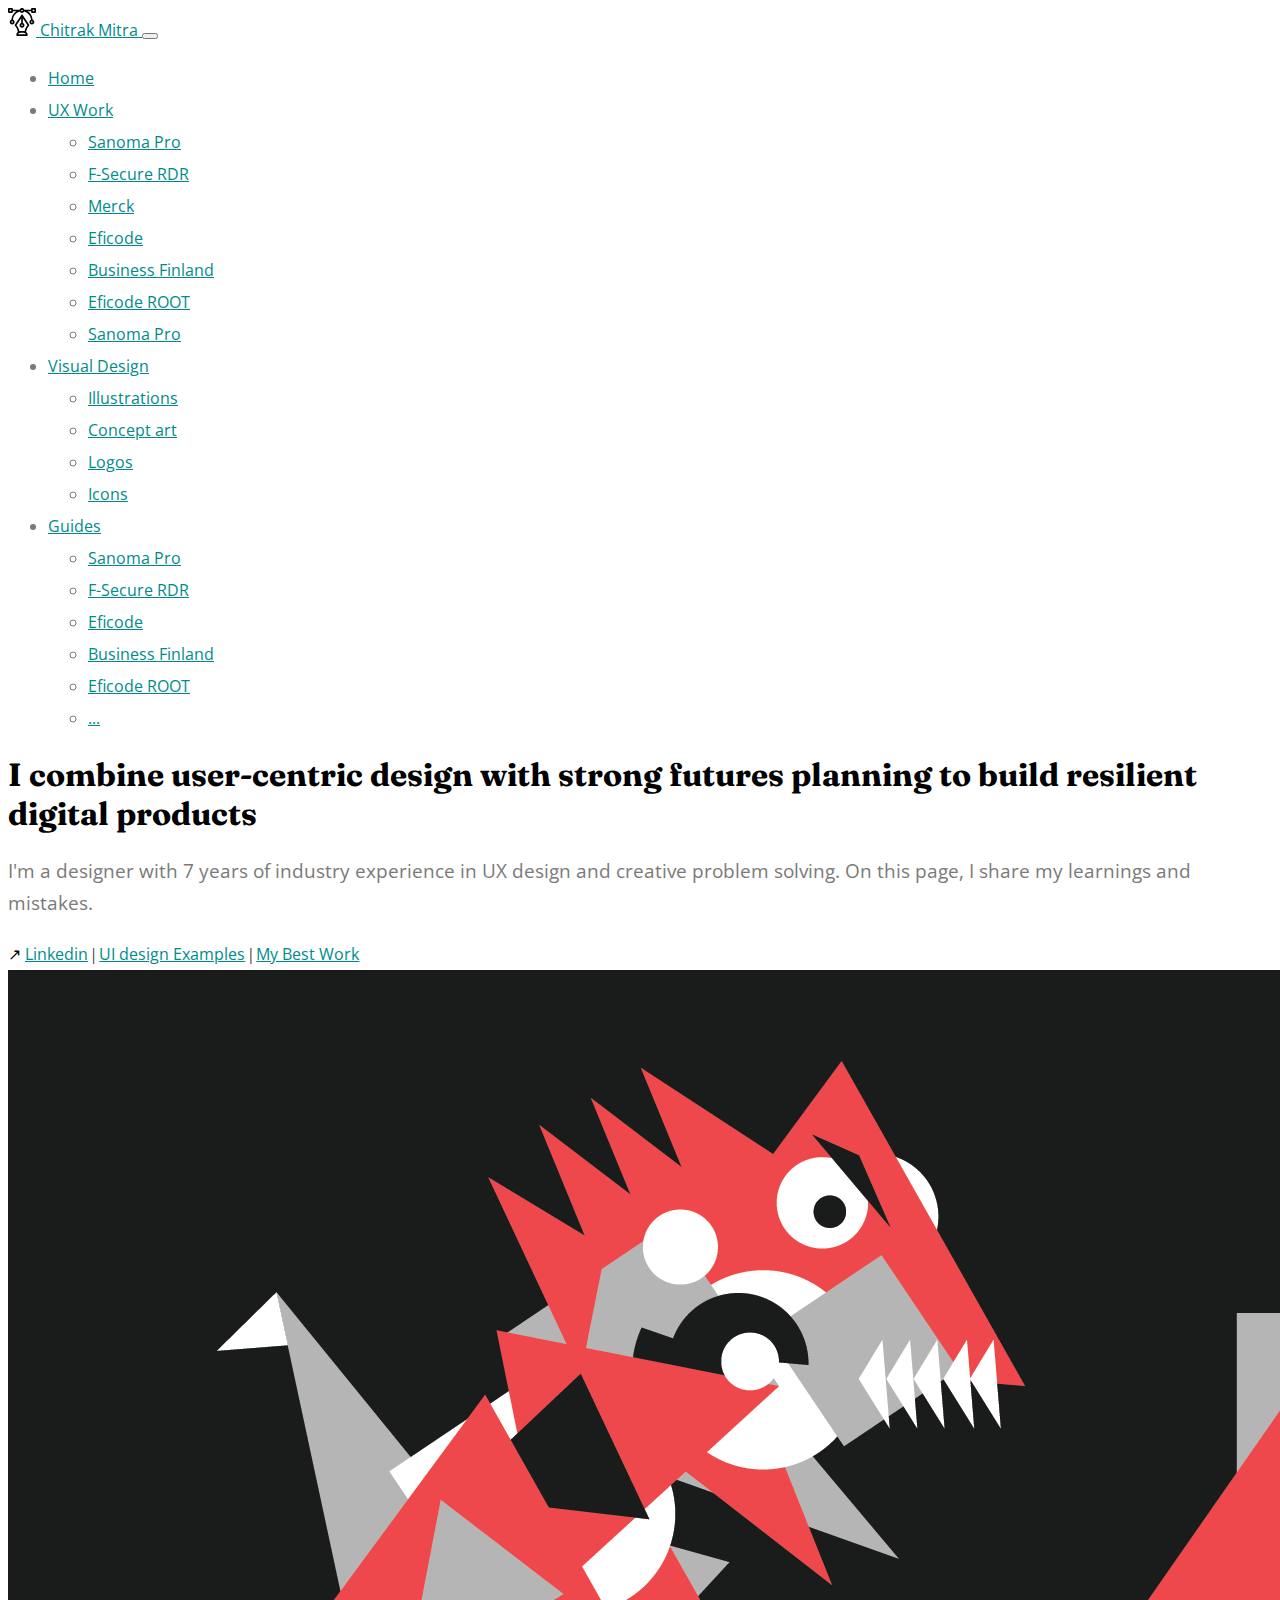
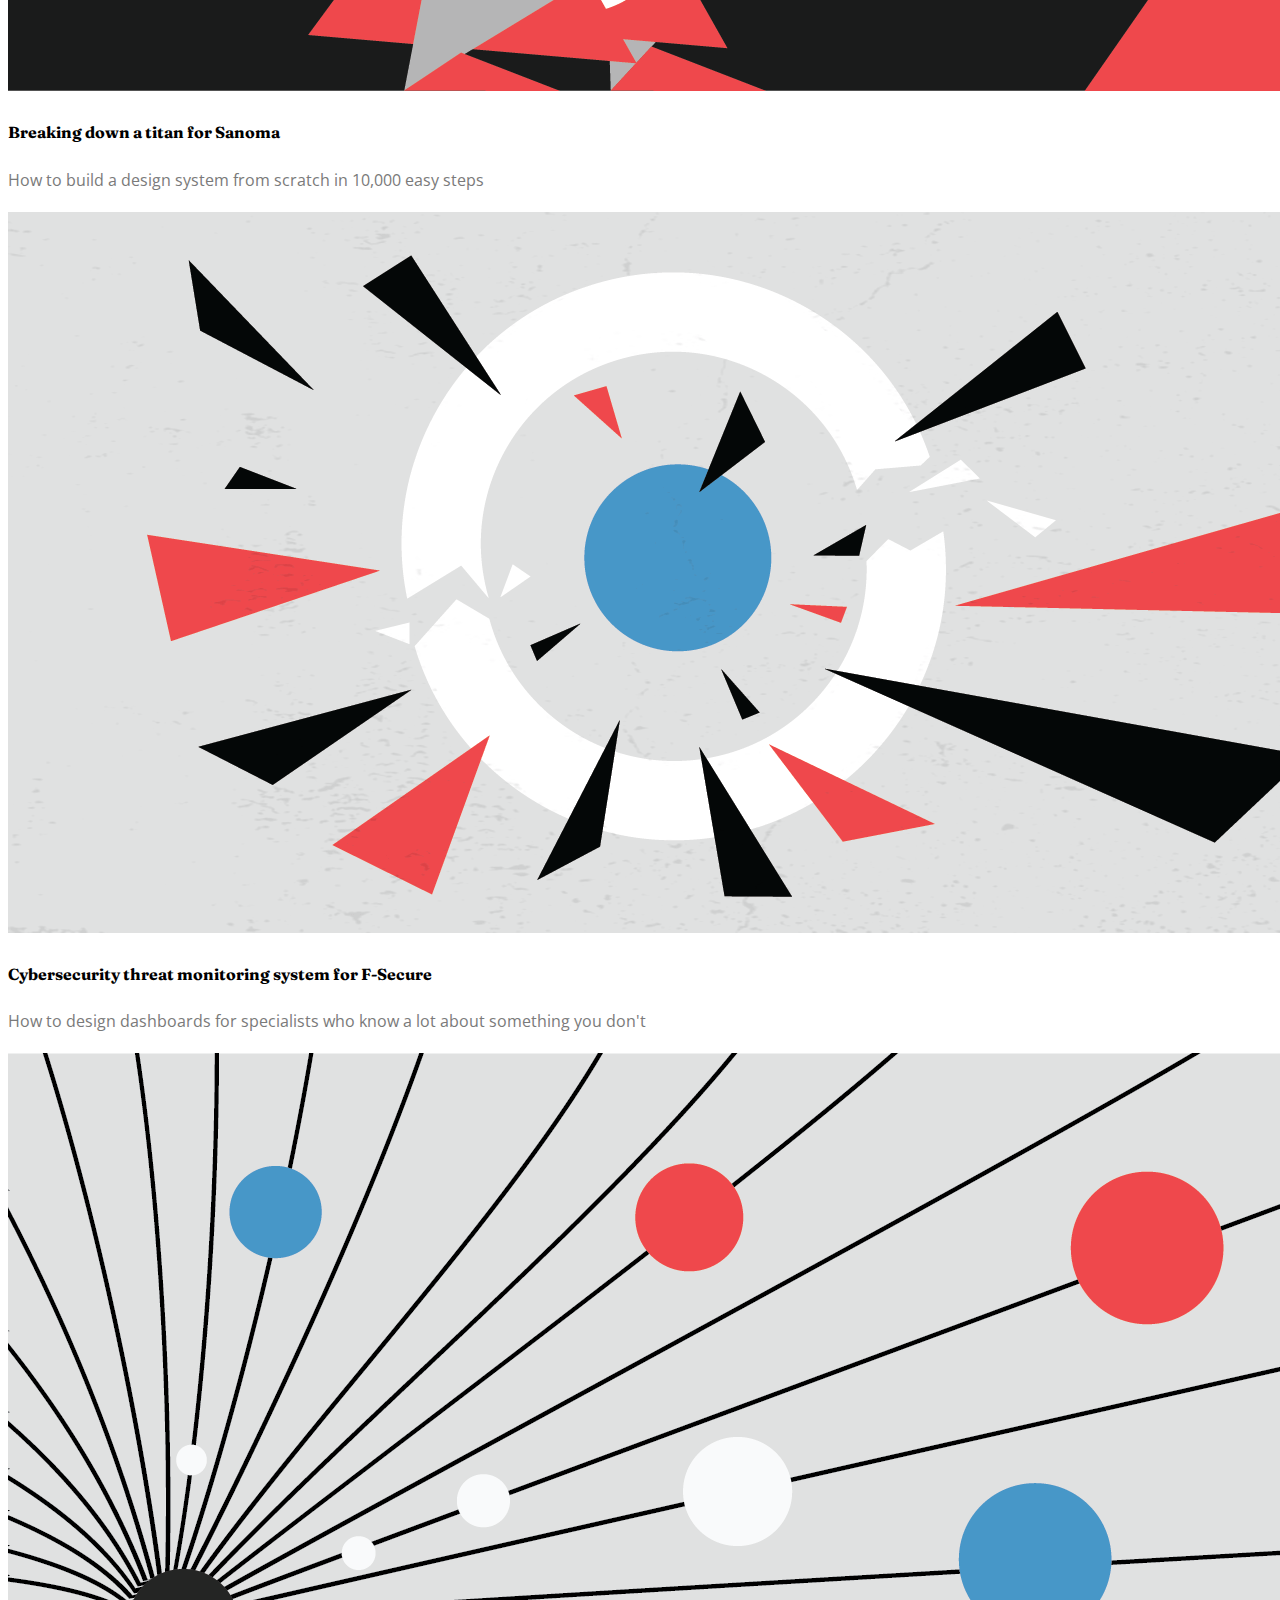
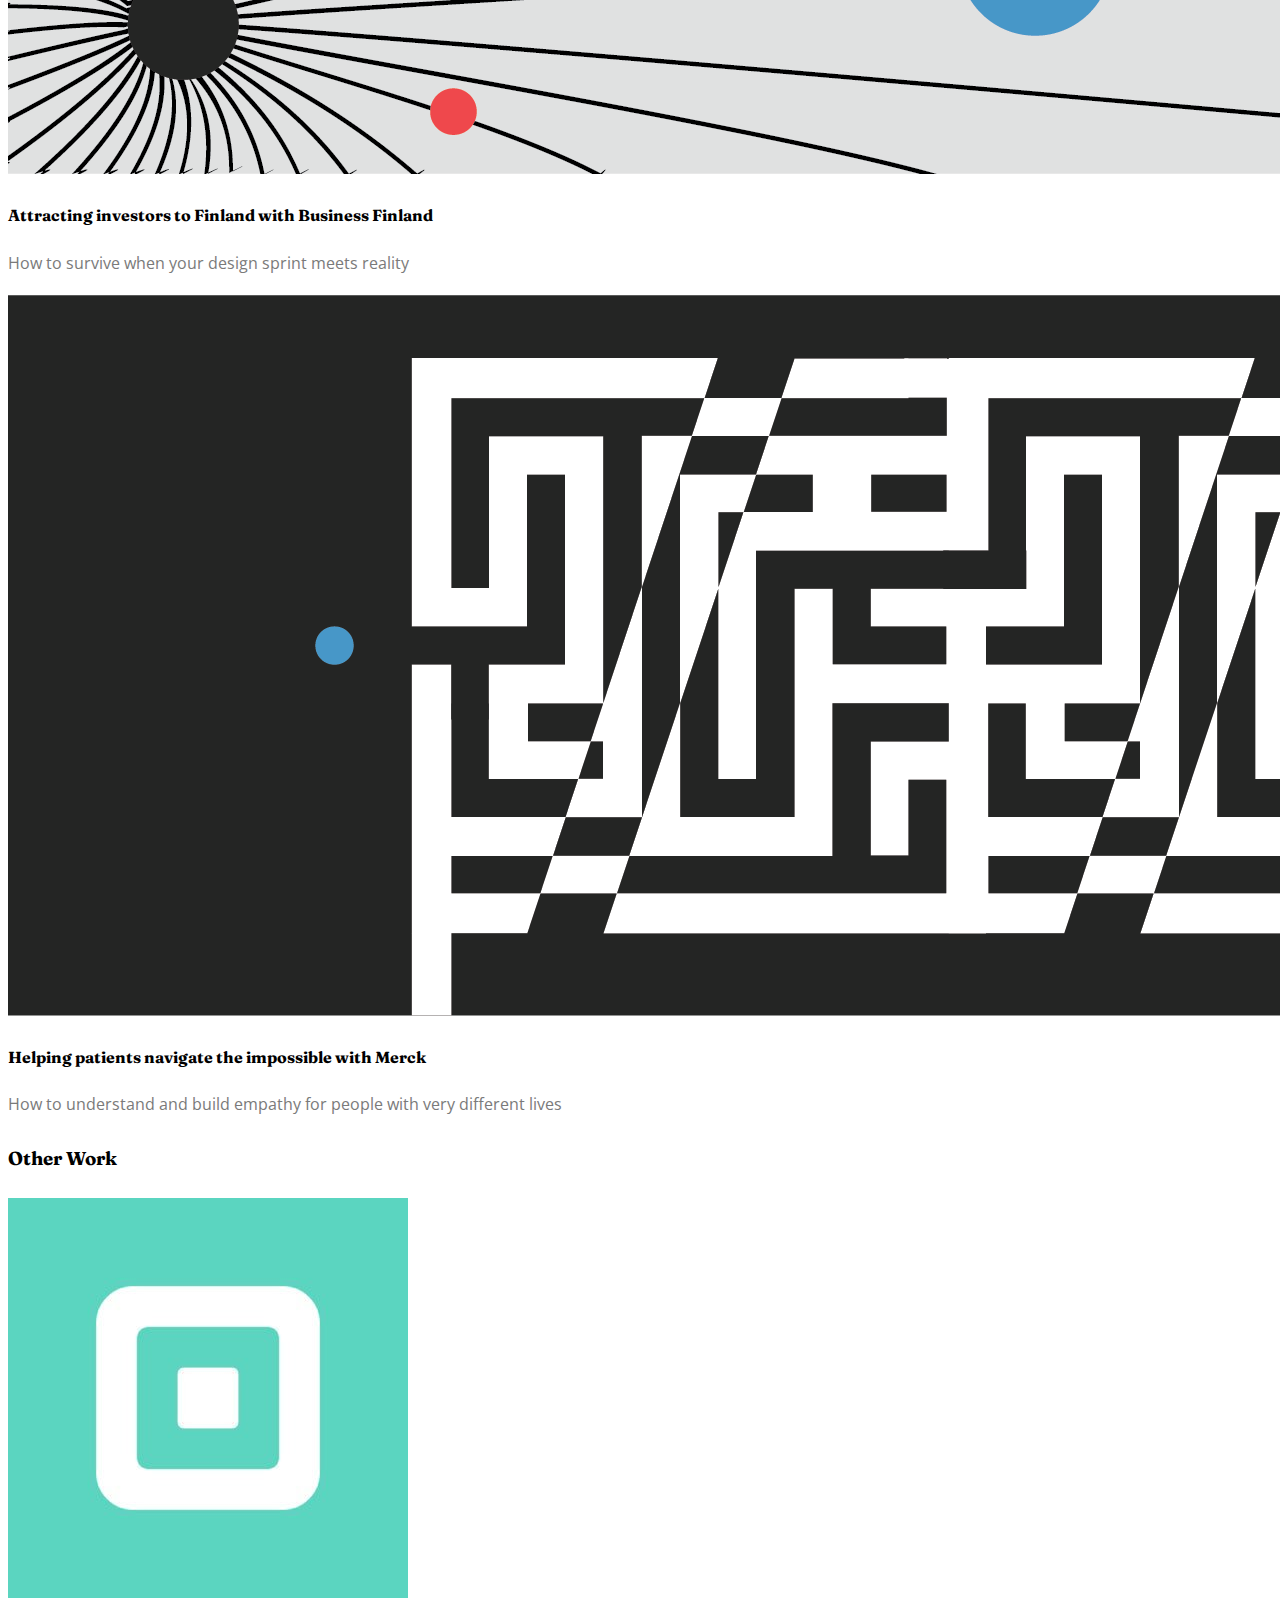
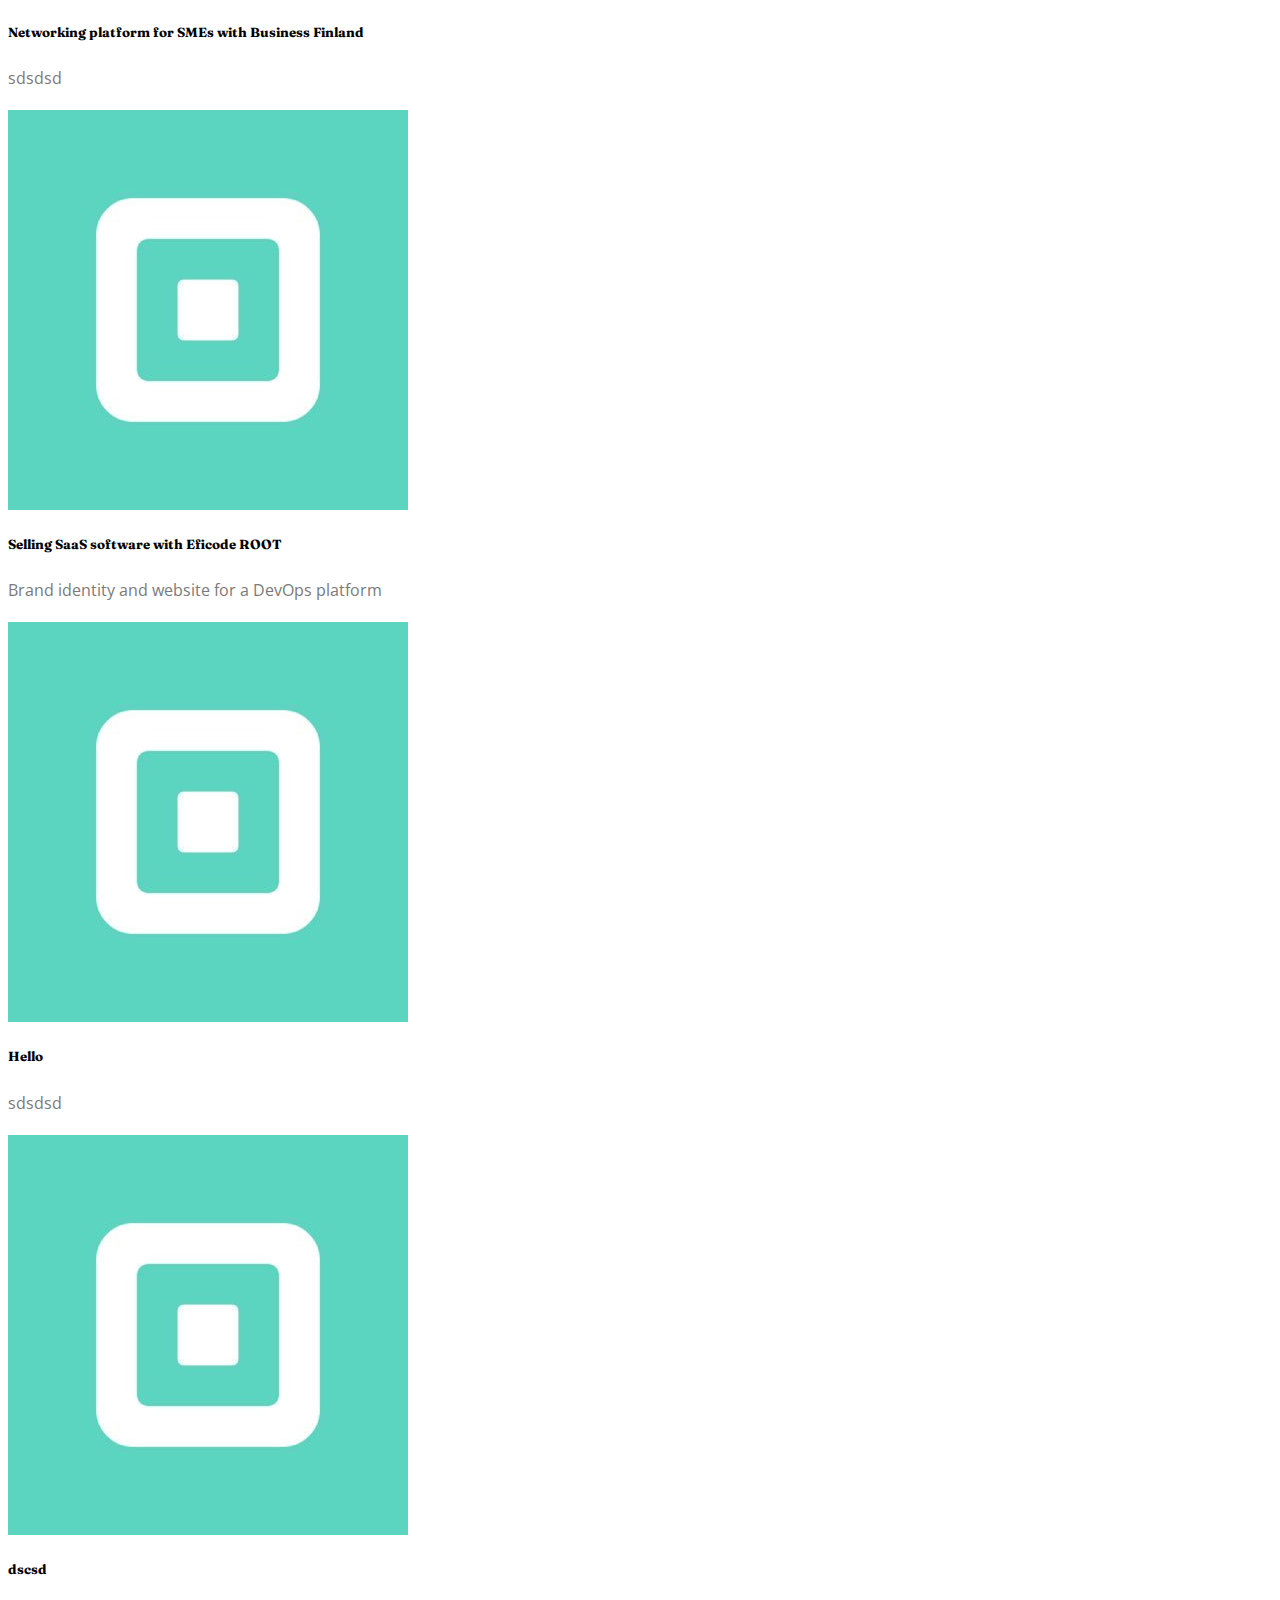
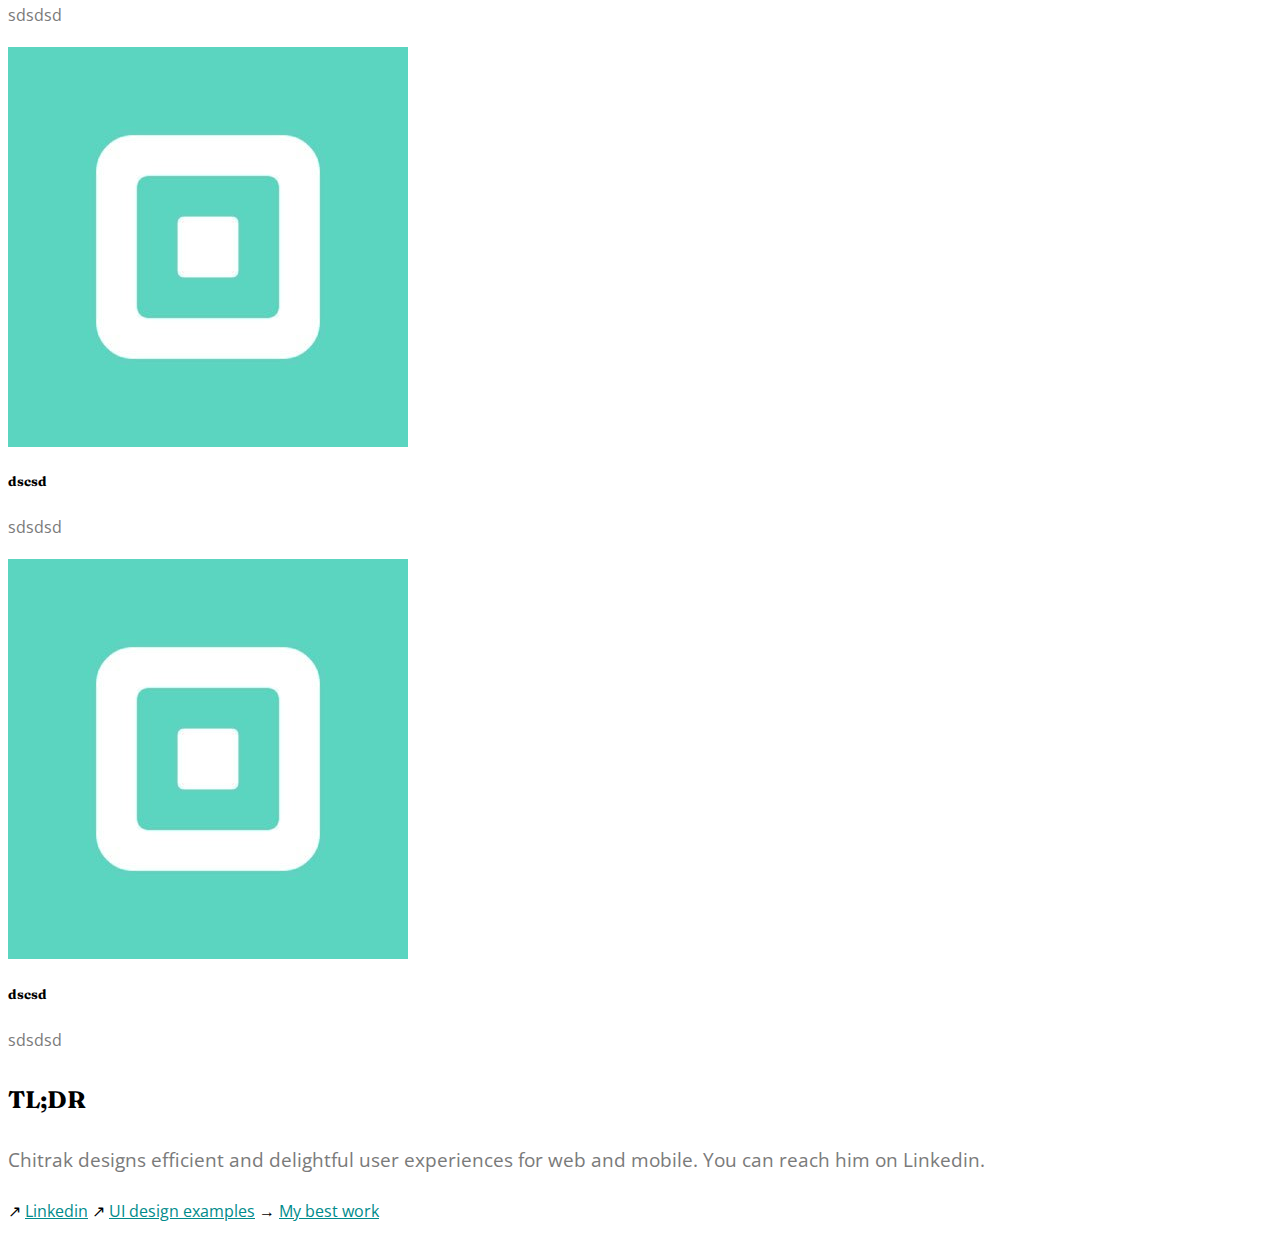
==== index.html @ b0746cbe "Small fixes to paddings" ====
<!doctype html>
<html lang="en">
  <head>
    <!-- Required meta tags -->
    <meta charset="utf-8">
    <meta name="viewport" content="width=device-width, initial-scale=1">

    <!-- Bootstrap CSS -->
    <link href="https://cdn.jsdelivr.net/npm/bootstrap@5.0.0-beta1/dist/css/bootstrap.min.css" rel="stylesheet" integrity="sha384-giJF6kkoqNQ00vy+HMDP7azOuL0xtbfIcaT9wjKHr8RbDVddVHyTfAAsrekwKmP1" crossorigin="anonymous">
    <link rel="stylesheet" href="custom.css">

    <title>Chitrak Mitra | Life & work</title>

    <link rel="icon" href="images/favicon/android-chrome-192x192.png" type="image/gif" sizes="16x16">

    <!-- Fonts -->
    <link href='//fonts.googleapis.com/css?family=Fraunces:400,700' rel='stylesheet' type='text/css'>
    <link href='//fonts.googleapis.com/css?family=Open+Sans:400,600,700' rel='stylesheet' type='text/css'>

    <link rel="stylesheet" href="https://cdnjs.cloudflare.com/ajax/libs/animate.css/4.1.1/animate.min.css"
  />
  </head>


  <body>

 <!-- Navigation ------------------------>

 <nav class="navbar navbar-light navbar-expand-lg" style="background-color: #fff;">
  <div class="container">
    <a class="navbar-brand" href="index.html">
      <img src="images/ux-design.svg" alt="" width="28" height="28" class="d-inline-block align-top"> Chitrak Mitra
    </a>
    <button class="navbar-toggler" type="button" data-bs-toggle="collapse" data-bs-target="#navbarNavDropdown" aria-controls="navbarNavDropdown" aria-expanded="false" aria-label="Toggle navigation">
      <span class="navbar-toggler-icon"></span>
    </button>
    <div class="collapse navbar-collapse" id="navbarNavDropdown">
      <ul class="navbar-nav">

        <li class="nav-item">
          <a class="nav-link" href="index.html">Home</a>
        </li>

        <li class="nav-item dropdown">
          <a class="nav-link dropdown-toggle" href="#" id="navbarDropdownMenuLink" role="button" data-bs-toggle="dropdown" aria-expanded="false">
            UX Work
          </a>
          <ul class="dropdown-menu" aria-current="page" aria-labelledby="navbarDropdownMenuLink">
            <li><a class="dropdown-item" href="#">Sanoma Pro</a></li>
            <li><a class="dropdown-item" href="f-secure.html">F-Secure RDR</a></li>
            <li><a class="dropdown-item" href="#">Merck</a></li>
            <li><a class="dropdown-item" href="#">Eficode</a></li>
            <li><a class="dropdown-item" href="#">Business Finland</a></li>
            <li><a class="dropdown-item" href="#">Eficode ROOT</a></li>
            <li><a class="dropdown-item" href="#">Sanoma Pro</a></li>
          </ul>
        </li>

        <li class="nav-item dropdown">
          <a class="nav-link dropdown-toggle" href="#" id="navbarDropdownMenuLink" role="button" data-bs-toggle="dropdown" aria-expanded="false">
            Visual Design
          </a>
          <ul class="dropdown-menu" aria-current="page" aria-labelledby="navbarDropdownMenuLink">
            <li><a class="dropdown-item" href="#">Illustrations</a></li>
            <li><a class="dropdown-item" href="#">Concept art</a></li>
            <li><a class="dropdown-item" href="#">Logos</a></li>
            <li><a class="dropdown-item" href="#">Icons</a></li>
          </ul>
        </li>


        <li class="nav-item dropdown">
          <a class="nav-link dropdown-toggle" href="#" id="navbarDropdownMenuLink" role="button" data-bs-toggle="dropdown" aria-expanded="false">
            Guides
          </a>
          <ul class="dropdown-menu" aria-current="page" aria-labelledby="navbarDropdownMenuLink">
            <li><a class="dropdown-item" href="#">Sanoma Pro</a></li>
            <li><a class="dropdown-item" href="#">F-Secure RDR</a></li>
            <li><a class="dropdown-item" href="#">Eficode</a></li>
            <li><a class="dropdown-item" href="#">Business Finland</a></li>
            <li><a class="dropdown-item" href="#">Eficode ROOT</a></li>
            <li><a class="dropdown-item" href="#">...</a></li>
          </ul>
        </li>

      </ul>
    </div>
  </div>
</nav>

    <!-- Page Content ------------------------>

    <section id="home-intro" class="mt-5 container">

      <div class="col-md-8">

        <h1>I combine user-centric design with strong futures planning to build resilient digital products</h1>
      </div>

      <div class="row mt-2">
        <div class="col-md-8">
          
          <p class="byline-text mt-2">I'm a designer with 7 years of industry experience in UX design and creative problem solving. On this page, I share my learnings and mistakes.</p>
          &#8599; <a href="https://www.linkedin.com/in/chitrak-mitra/" target="_blank" rel="noopener noreferrer"> Linkedin</a> | <a href="" rel="noopener noreferrer">UI design Examples</a> | <a href="">My Best Work</a>
        </div>

    </section>



    </section>

    <section id="highlighted-case-links" class="container">
      <div class="col-md-12">
        <div class="row animate__animated animate__headShake">

  
        <a class="mt-5" href="sanoma.html" target="_self"> 
            <img class="img-fluid image-overlaid" src="images/sanoma.png" alt="A deconstructed monster">
        </a>
        <div class="col-md-8 mt-2">
          <h4>Breaking down a titan for Sanoma</h4>
          <p>How to build a design system from scratch in 10,000 easy steps</p>
        </div>
 
        <a class="mt-5" href="f-secure.html" target="_self"> 
          <img class="img-fluid" src="images/F-Secure cover-05.png" alt="Tutorials Point"> 
       </a>
       <div class="col-md-6 mt-2">
        <h4>Cybersecurity threat monitoring system for F-Secure</h4>
        <p>How to design dashboards for specialists who know a lot about something you don't</p>
      </div>

      <a class="mt-5" href="https://www.tutorialspoint.com/" target="_self"> 
        <img class="img-fluid" src="images/hole-cover-14.png" alt="Tutorials Point"> 
      </a>
      <div class="col-md-6 mt-2">
        <h4>Attracting investors to Finland with Business Finland</h4>
        <p>How to survive when your design sprint meets reality</p>
      </div>

      <a class="mt-5" href="https://www.tutorialspoint.com/" target="_self"> 
        <img class="img-fluid" src="images/Merck cover-06.png" alt="Tutorials Point"> 
      </a>
      <div class="col-md-6 mt-2">
        <h4>Helping patients navigate the impossible with Merck</h4>
        <p>How to understand and build empathy for people with very different lives</p>
      </div>
  
        </div>
      </div>
    </section>

    <section id="shortened-links" class="container">

      <h3 class="mt-5 mb-5">
        Other Work
      </h3>

      <div class="row">
        <div class="col-md-4">
          <img class="img-fluid" src="images/square.jpg" alt="">
          <h5 class="mt-4">Networking platform for SMEs with Business Finland</h5>
          <p>sdsdsd</p>
        </div>
  
        <div class="col-md-4">
          <img class="img-fluid" src="images/square.jpg" alt="">
          <h5 class="mt-4">Selling SaaS software with Eficode ROOT</h5>
          <p>Brand identity and website for a DevOps platform</p>
        </div>

        <div class="col-md-4">
          <img class="img-fluid" src="images/square.jpg" alt="">
          <h5 class="mt-4">Hello</h5>
          <p>sdsdsd</p>
        </div>
      </div>

      <div class="row mt-5">
        <div class="col-md-4">
          <img class="img-fluid" src="images/square.jpg" alt="">
          <h5 class="mt-4">dscsd</h5>
          <p>sdsdsd</p>
        </div>
  
        <div class="col-md-4">
          <img class="img-fluid" src="images/square.jpg" alt="">
          <h5 class="mt-4">dscsd</h5>
          <p>sdsdsd</p>
        </div>

        <div class="col-md-4">
          <img class="img-fluid" src="images/square.jpg" alt="">
          <h5 class="mt-4">dscsd</h5>
          <p>sdsdsd</p>
        </div>
      </div>

    </section>

    <!-- Footer ------------------------>

    <footer class="container mt-5 mb-5">

      <div class="col-md-6">
        <h2>TL;DR</h2>
        <p class="byline-text mt-5">Chitrak designs efficient and delightful user experiences for web and mobile. You can reach him on Linkedin.</p>

        <div class="row">
          <span>&#8599; <a href="https://www.linkedin.com/in/chitrak-mitra/" target="_blank"> Linkedin</a> </span>
          <span>&#8599; <a href="" target="_blank"> UI design examples</a> </span>
          <span>&#8594; <a href="" target="_blank"> My best work</a> </span>
        </div>

      </div>

    </footer>



    <!-- Optional JavaScript; choose one of the two! -->

    <!-- Option 1: Bootstrap Bundle with Popper -->
    <script src="https://cdn.jsdelivr.net/npm/bootstrap@5.0.0-beta1/dist/js/bootstrap.bundle.min.js" integrity="sha384-ygbV9kiqUc6oa4msXn9868pTtWMgiQaeYH7/t7LECLbyPA2x65Kgf80OJFdroafW" crossorigin="anonymous"></script>

    <!-- Option 2: Separate Popper and Bootstrap JS -->
    <!--
    <script src="https://cdn.jsdelivr.net/npm/@popperjs/core@2.5.4/dist/umd/popper.min.js" integrity="sha384-q2kxQ16AaE6UbzuKqyBE9/u/KzioAlnx2maXQHiDX9d4/zp8Ok3f+M7DPm+Ib6IU" crossorigin="anonymous"></script>
    <script src="https://cdn.jsdelivr.net/npm/bootstrap@5.0.0-beta1/dist/js/bootstrap.min.js" integrity="sha384-pQQkAEnwaBkjpqZ8RU1fF1AKtTcHJwFl3pblpTlHXybJjHpMYo79HY3hIi4NKxyj" crossorigin="anonymous"></script>
    -->
  </body>
</html>
---- custom.css ----
.case-header{
    margin-left: 100px;
}

#case-comparison{
    padding: 24px 0px 24px 0px ;
    background-color: #E8E8E8;
}

#case-highlights{
    background-color: #E8E8E8;
}

#case-features-01{
    padding: 100px 0 100px 0px ;
}

#case-intro{
    padding: 100px 0 100px 0px ;
}


/* Text Style fixes*/

h1,h2,h3,h4,h5,h6 {
    font-family: 'Fraunces', sans-serif !important;
  }

h2{
    line-height: 48px;
}

h3{
    line-height: 40px;
}

a {
    color: darkcyan;
}

a:hover {
    color:rgb(11, 78, 87);
}

p.byline-text{
    font-size: larger;
}

p,ol,ul,a {
    font-family: 'Open Sans', sans-serif !important;
    line-height: 32px;
}

p, ul {
    color: #7A7A7A;
}


/* Shine effect for images */
.hover14 img {
	position: relative;
}
.hover14 img::before {
	position: absolute;
	top: 0;
	left: -75%;
	z-index: 2;
	display: block;
	content: '';
	width: 50%;
	height: 100%;
	background: -webkit-linear-gradient(left, rgba(255,255,255,0) 0%, rgba(255,255,255,.3) 100%);
	background: linear-gradient(to right, rgba(255,255,255,0) 0%, rgba(255,255,255,.3) 100%);
	-webkit-transform: skewX(-25deg);
	transform: skewX(-25deg);
}
.hover14 img:hover::before {
	-webkit-animation: shine .75s;
	animation: shine .75s;
}
@-webkit-keyframes shine {
	100% {
		left: 125%;
	}
}
@keyframes shine {
	100% {
		left: 125%;
	}
}
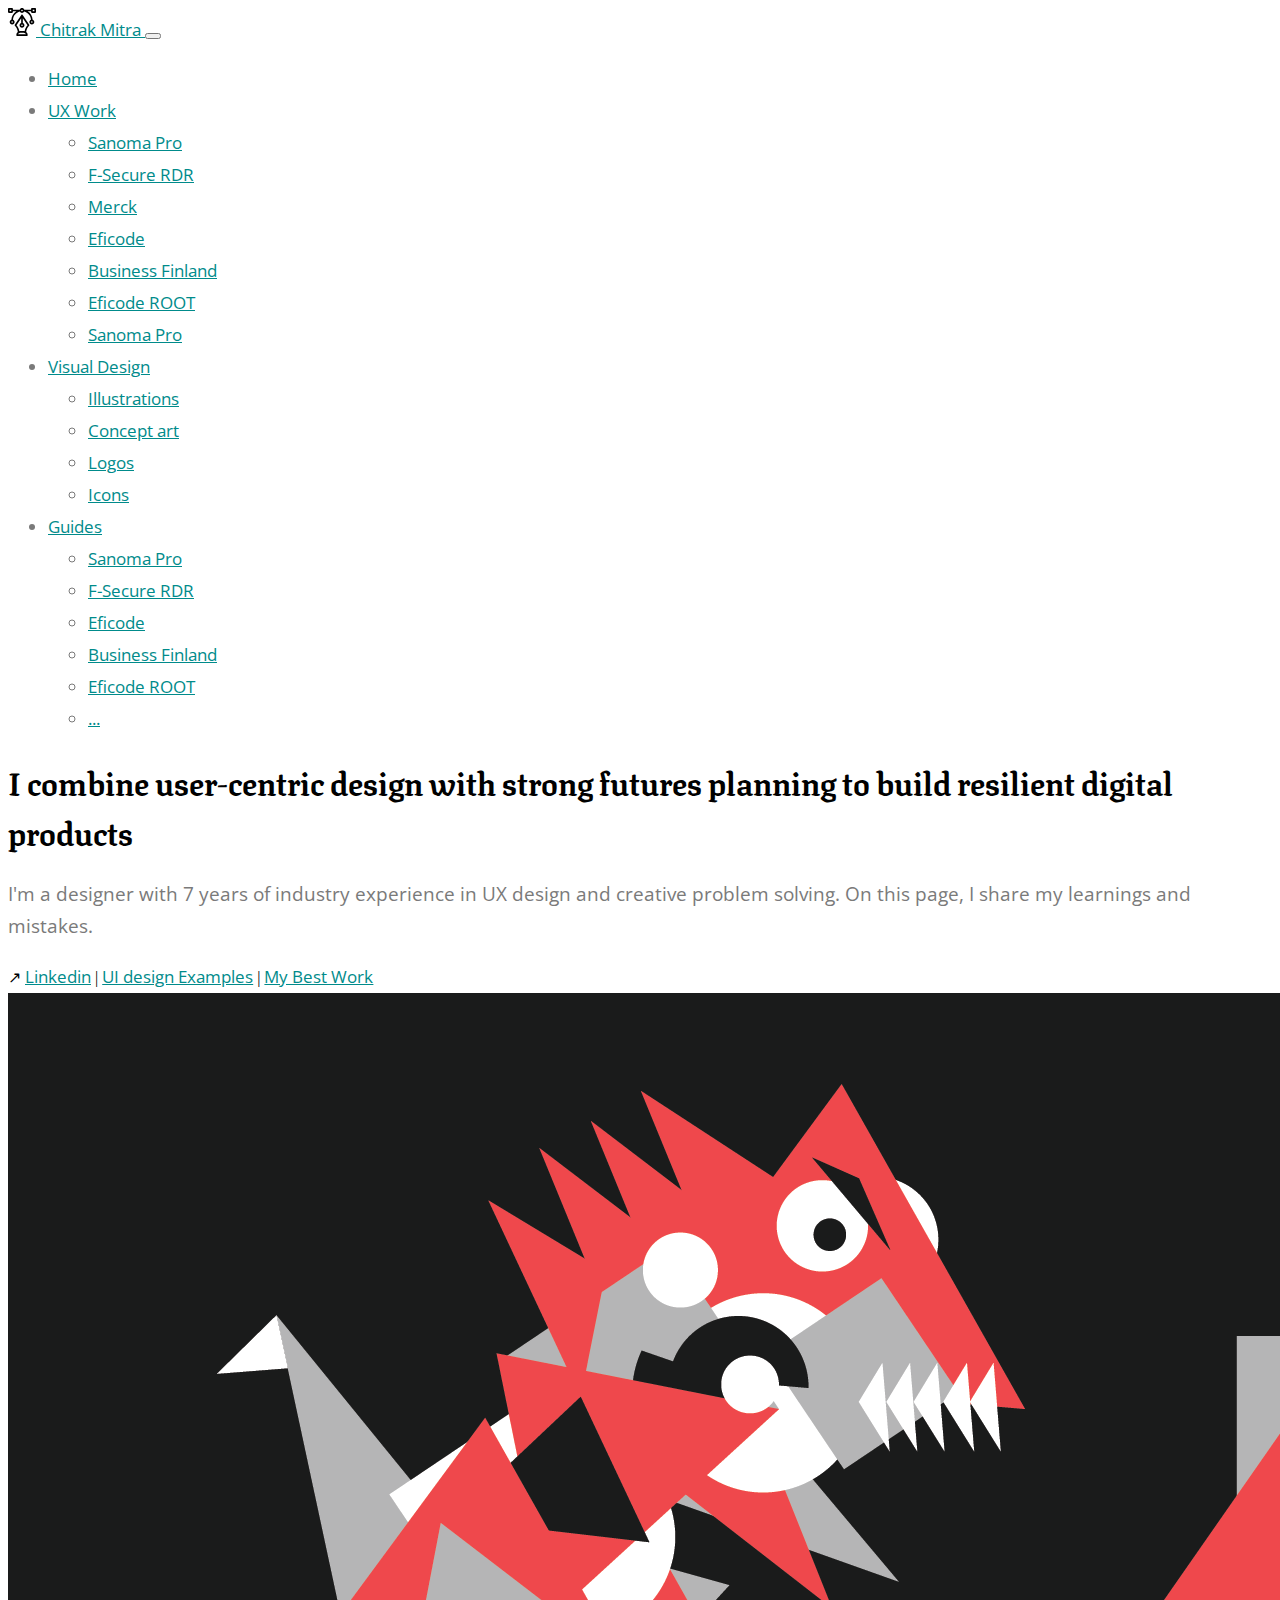
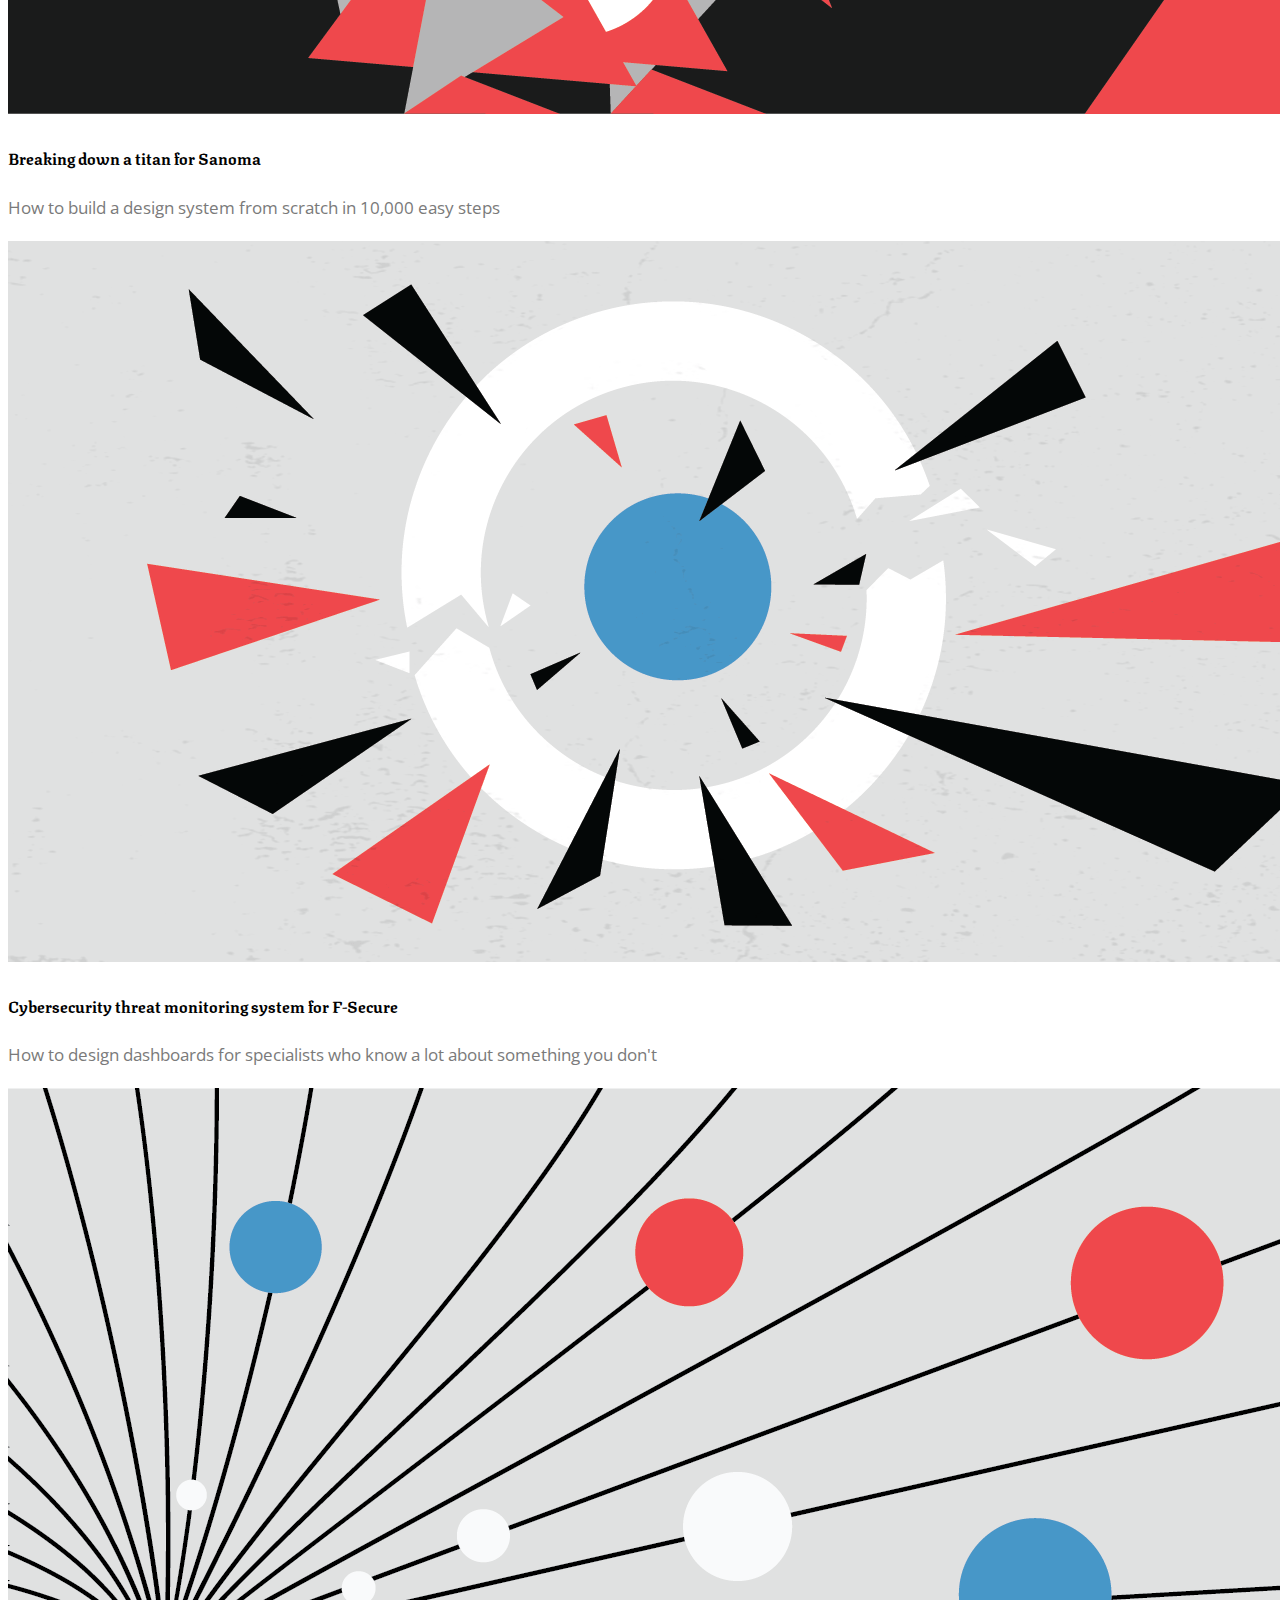
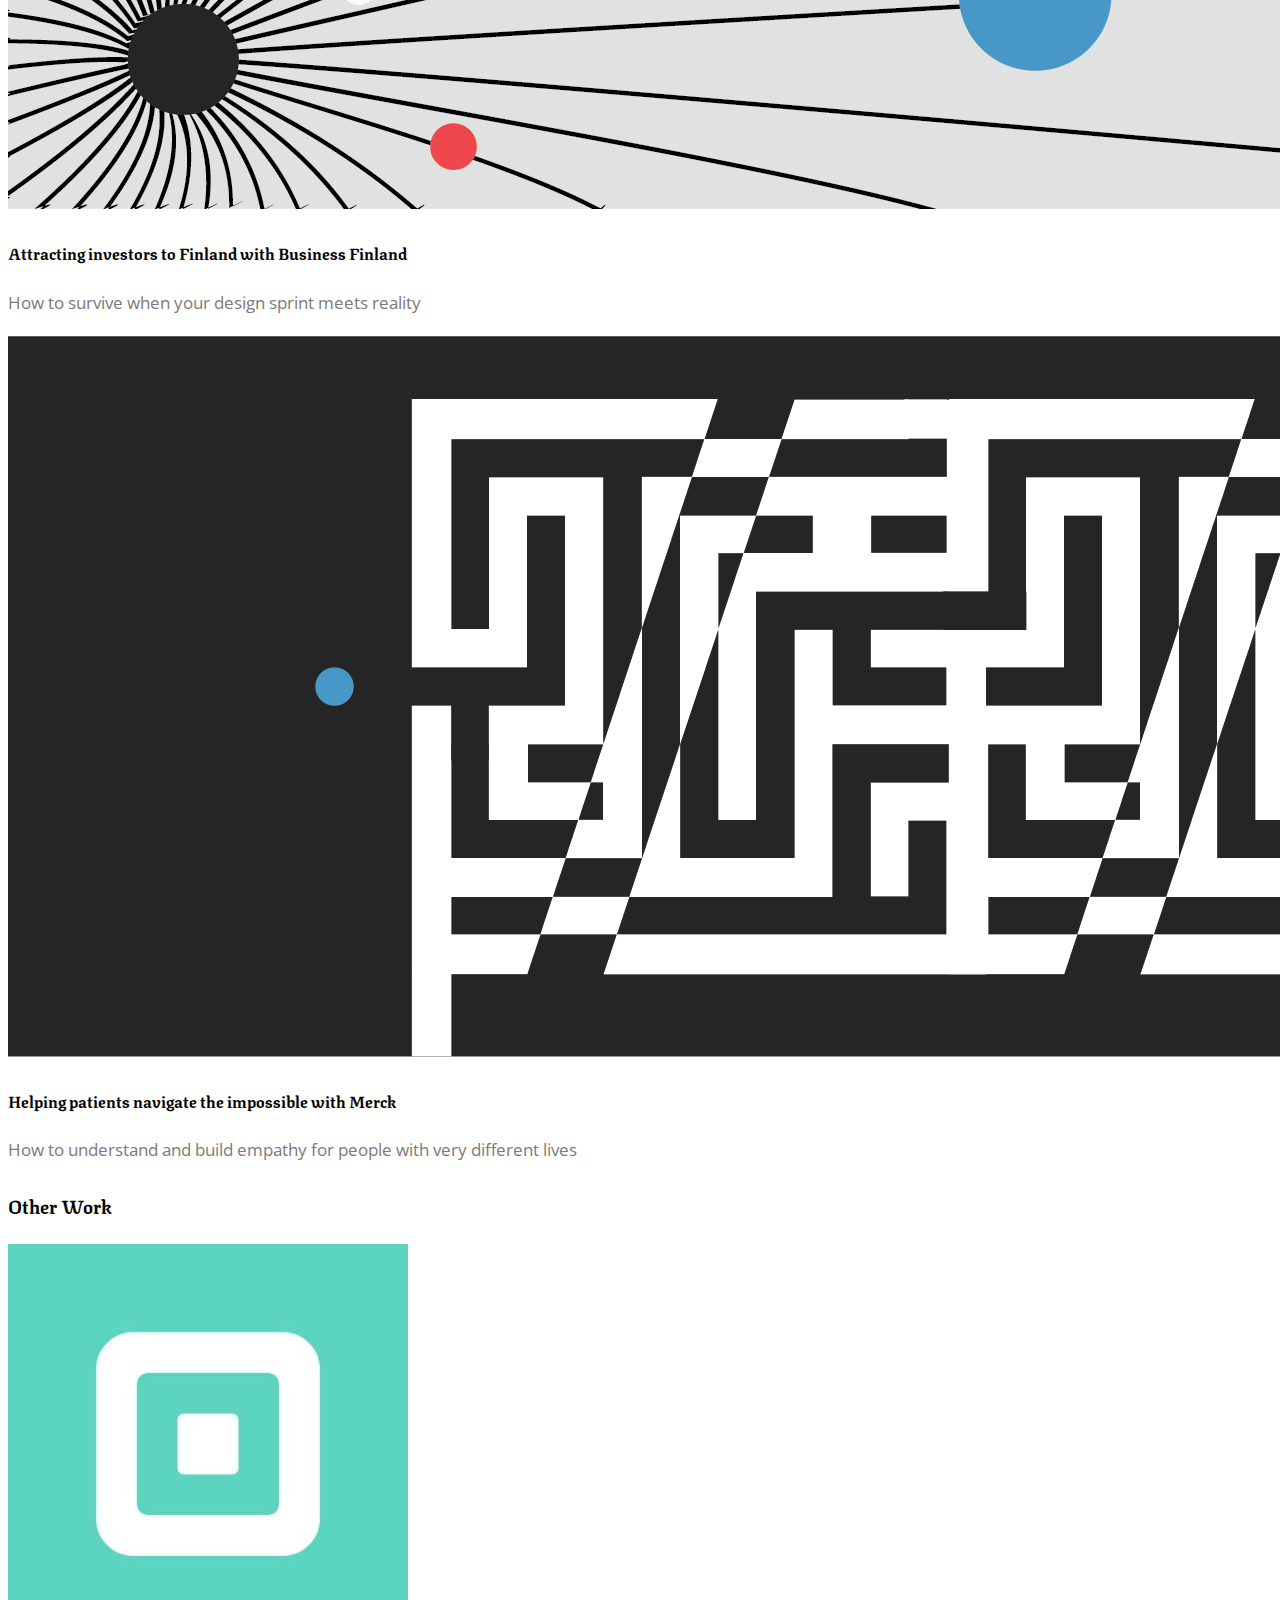
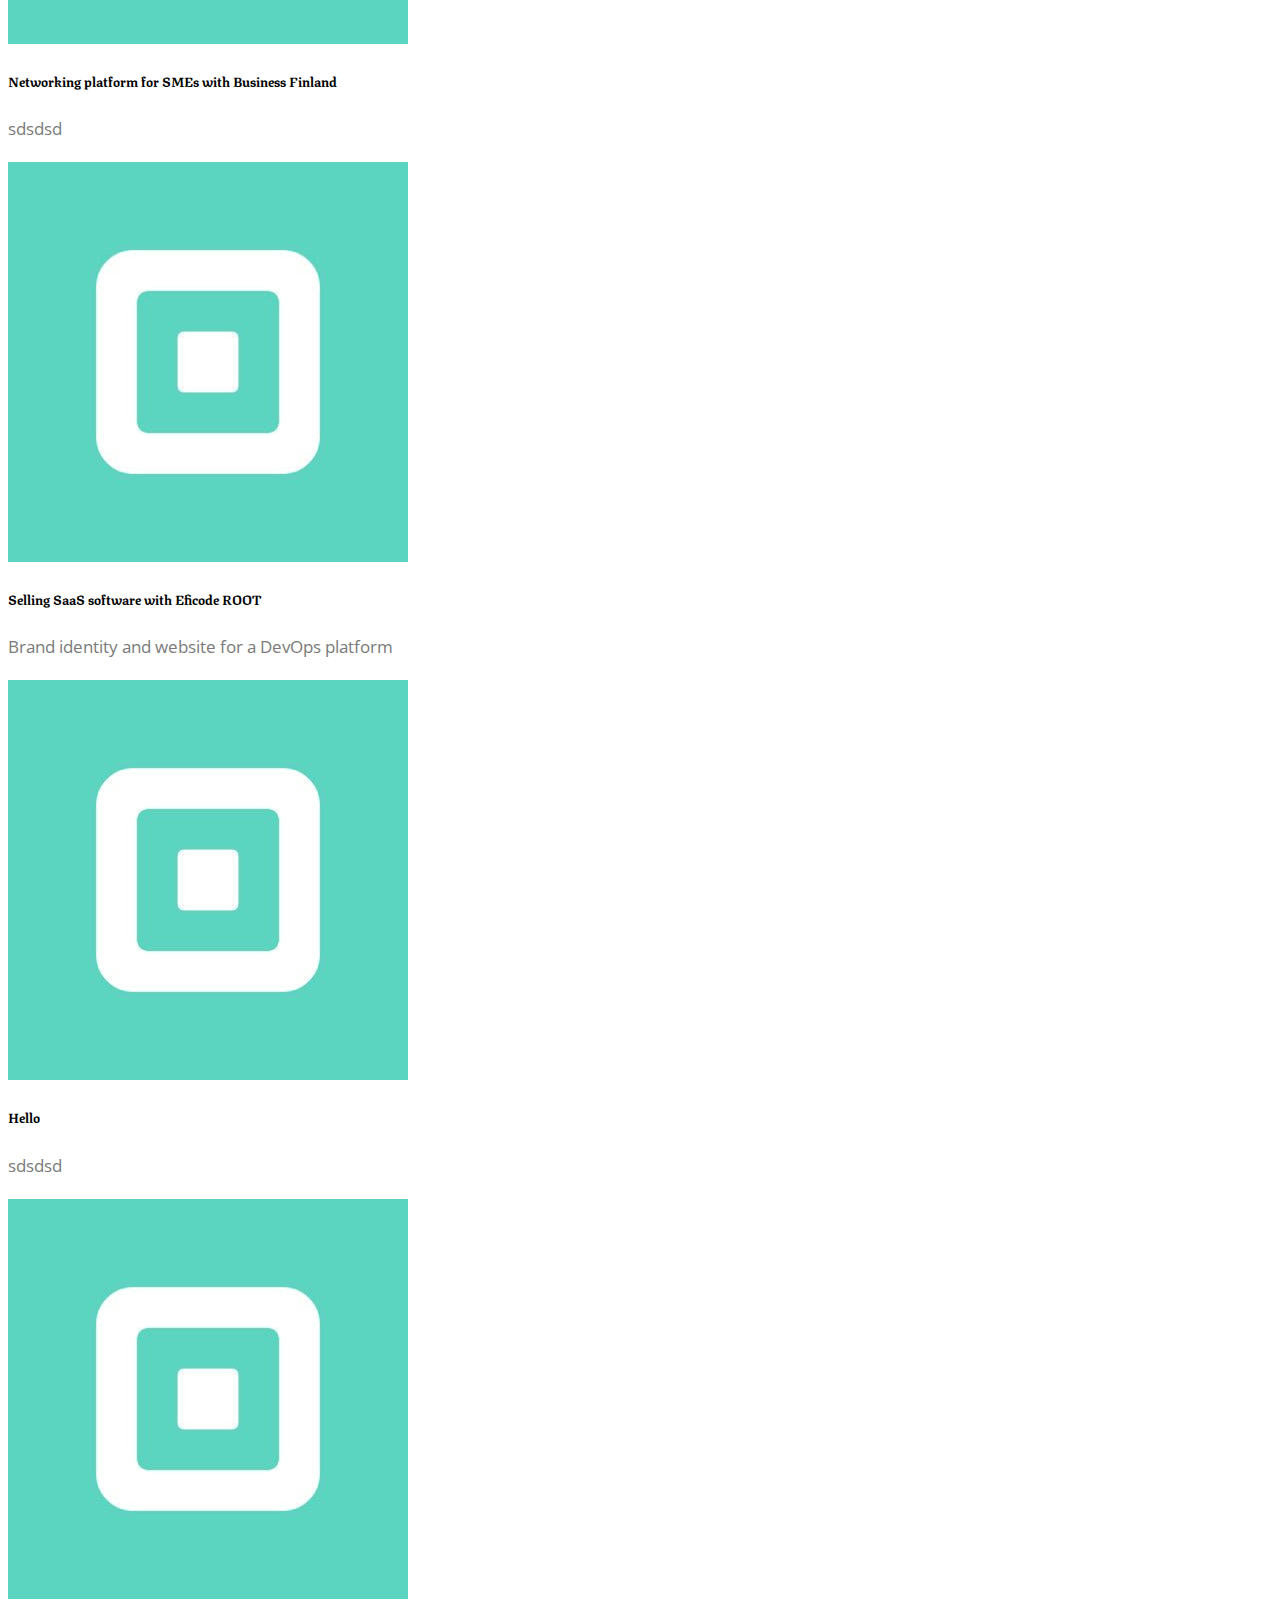
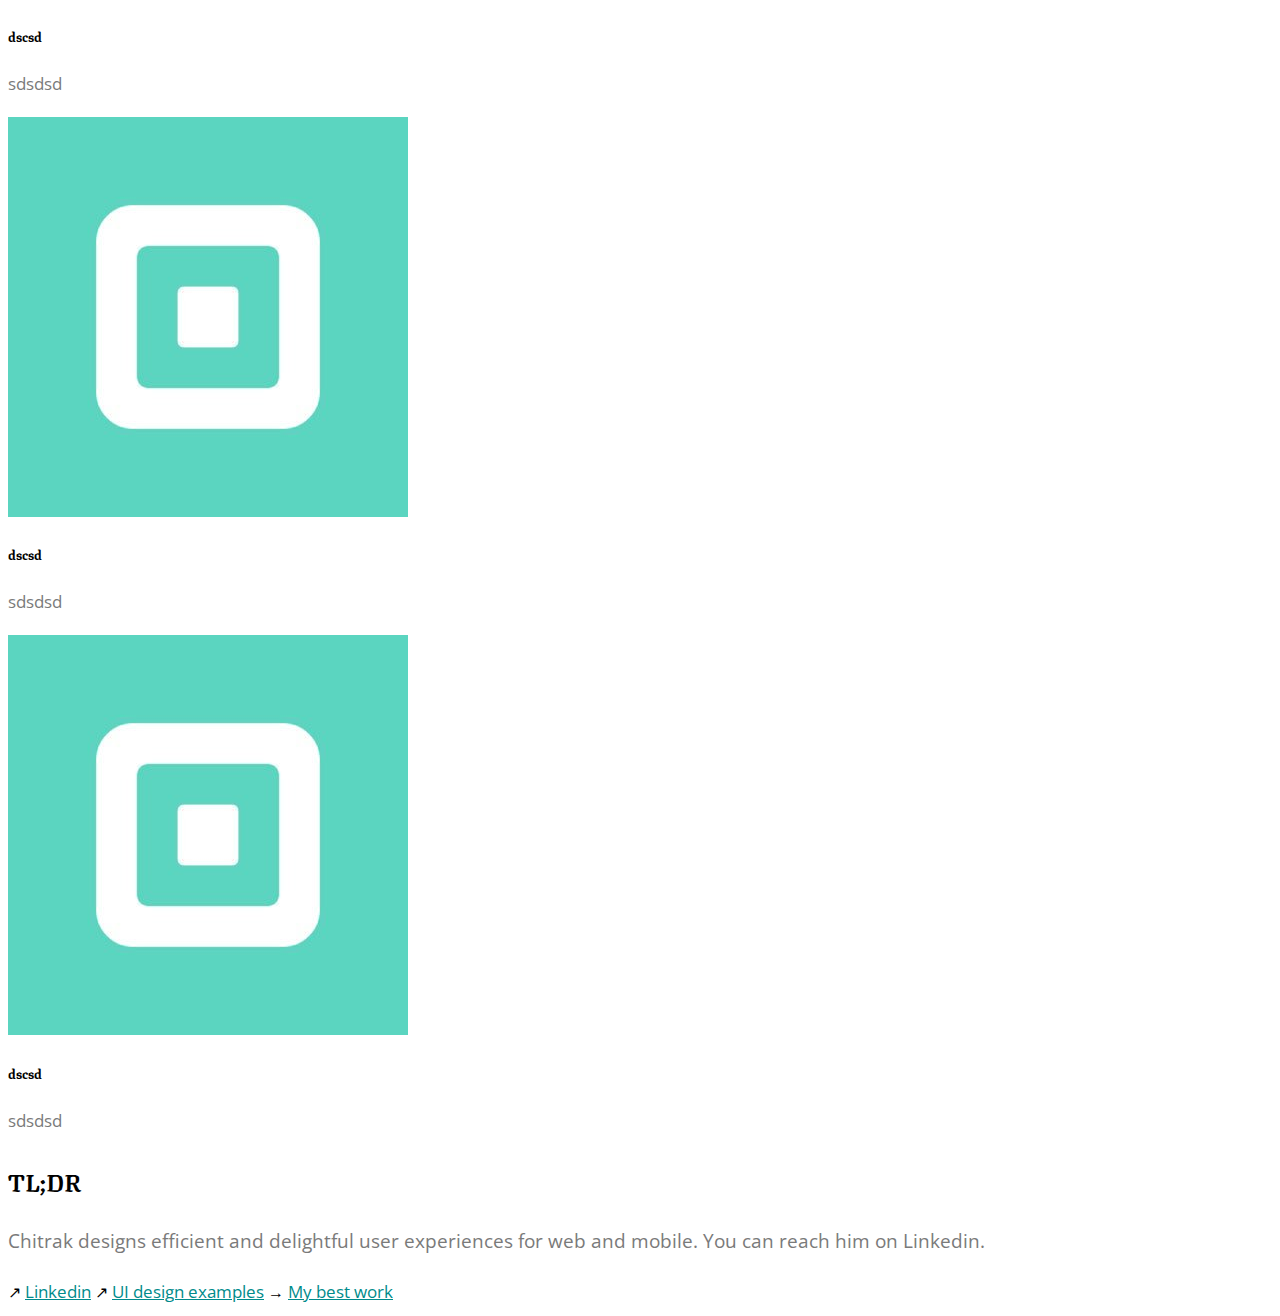
==== commit 2e743974: "Font" ====
--- a/index.html
+++ b/index.html
@@ -14,7 +14,7 @@
     <link rel="icon" href="images/favicon/android-chrome-192x192.png" type="image/gif" sizes="16x16">
 
     <!-- Fonts -->
-    <link href='//fonts.googleapis.com/css?family=Fraunces:400,700' rel='stylesheet' type='text/css'>
+    <link href='//fonts.googleapis.com/css?family=Texturina:400,700' rel='stylesheet' type='text/css'>
     <link href='//fonts.googleapis.com/css?family=Open+Sans:400,600,700' rel='stylesheet' type='text/css'>
 
     <link rel="stylesheet" href="https://cdnjs.cloudflare.com/ajax/libs/animate.css/4.1.1/animate.min.css"
@@ -112,7 +112,7 @@
 
     <section id="highlighted-case-links" class="container">
       <div class="col-md-12">
-        <div class="row animate__animated animate__headShake">
+        <div class="row animate__animated animate__headShake img-grow">
 
   
         <a class="mt-5" href="sanoma.html" target="_self"> 
@@ -157,7 +157,7 @@
         Other Work
       </h3>
 
-      <div class="row">
+      <div class="row img-grow">
         <div class="col-md-4">
           <img class="img-fluid" src="images/square.jpg" alt="">
           <h5 class="mt-4">Networking platform for SMEs with Business Finland</h5>
@@ -177,7 +177,7 @@
         </div>
       </div>
 
-      <div class="row mt-5">
+      <div class="row img-grow mt-5">
         <div class="col-md-4">
           <img class="img-fluid" src="images/square.jpg" alt="">
           <h5 class="mt-4">dscsd</h5>
--- a/custom.css
+++ b/custom.css
@@ -1,3 +1,11 @@
+/* Smooth Scrolling */
+
+html {
+	scroll-behavior: smooth;
+  }
+
+
+
 .case-header{
     margin-left: 100px;
 }
@@ -20,10 +28,23 @@
 }
 
 
+/* Image hover*/
+
+.img-grow img{
+	transition: 0.7s ease;
+	}
+	
+	.img-grow img:hover{
+	-webkit-transform: scale(1.02);
+	-ms-transform: scale(1.02);
+	transform: scale(1.02);
+	transition: 0.7s ease;
+	}
+
 /* Text Style fixes*/
 
 h1,h2,h3,h4,h5,h6 {
-    font-family: 'Fraunces', sans-serif !important;
+    font-family: 'Texturina', sans-serif !important;
   }
 
 h2{
@@ -47,7 +68,8 @@
 }
 
 p,ol,ul,a {
-    font-family: 'Open Sans', sans-serif !important;
+	font-family: 'Open Sans', sans-serif !important;
+	font-size: 17px;
     line-height: 32px;
 }
 
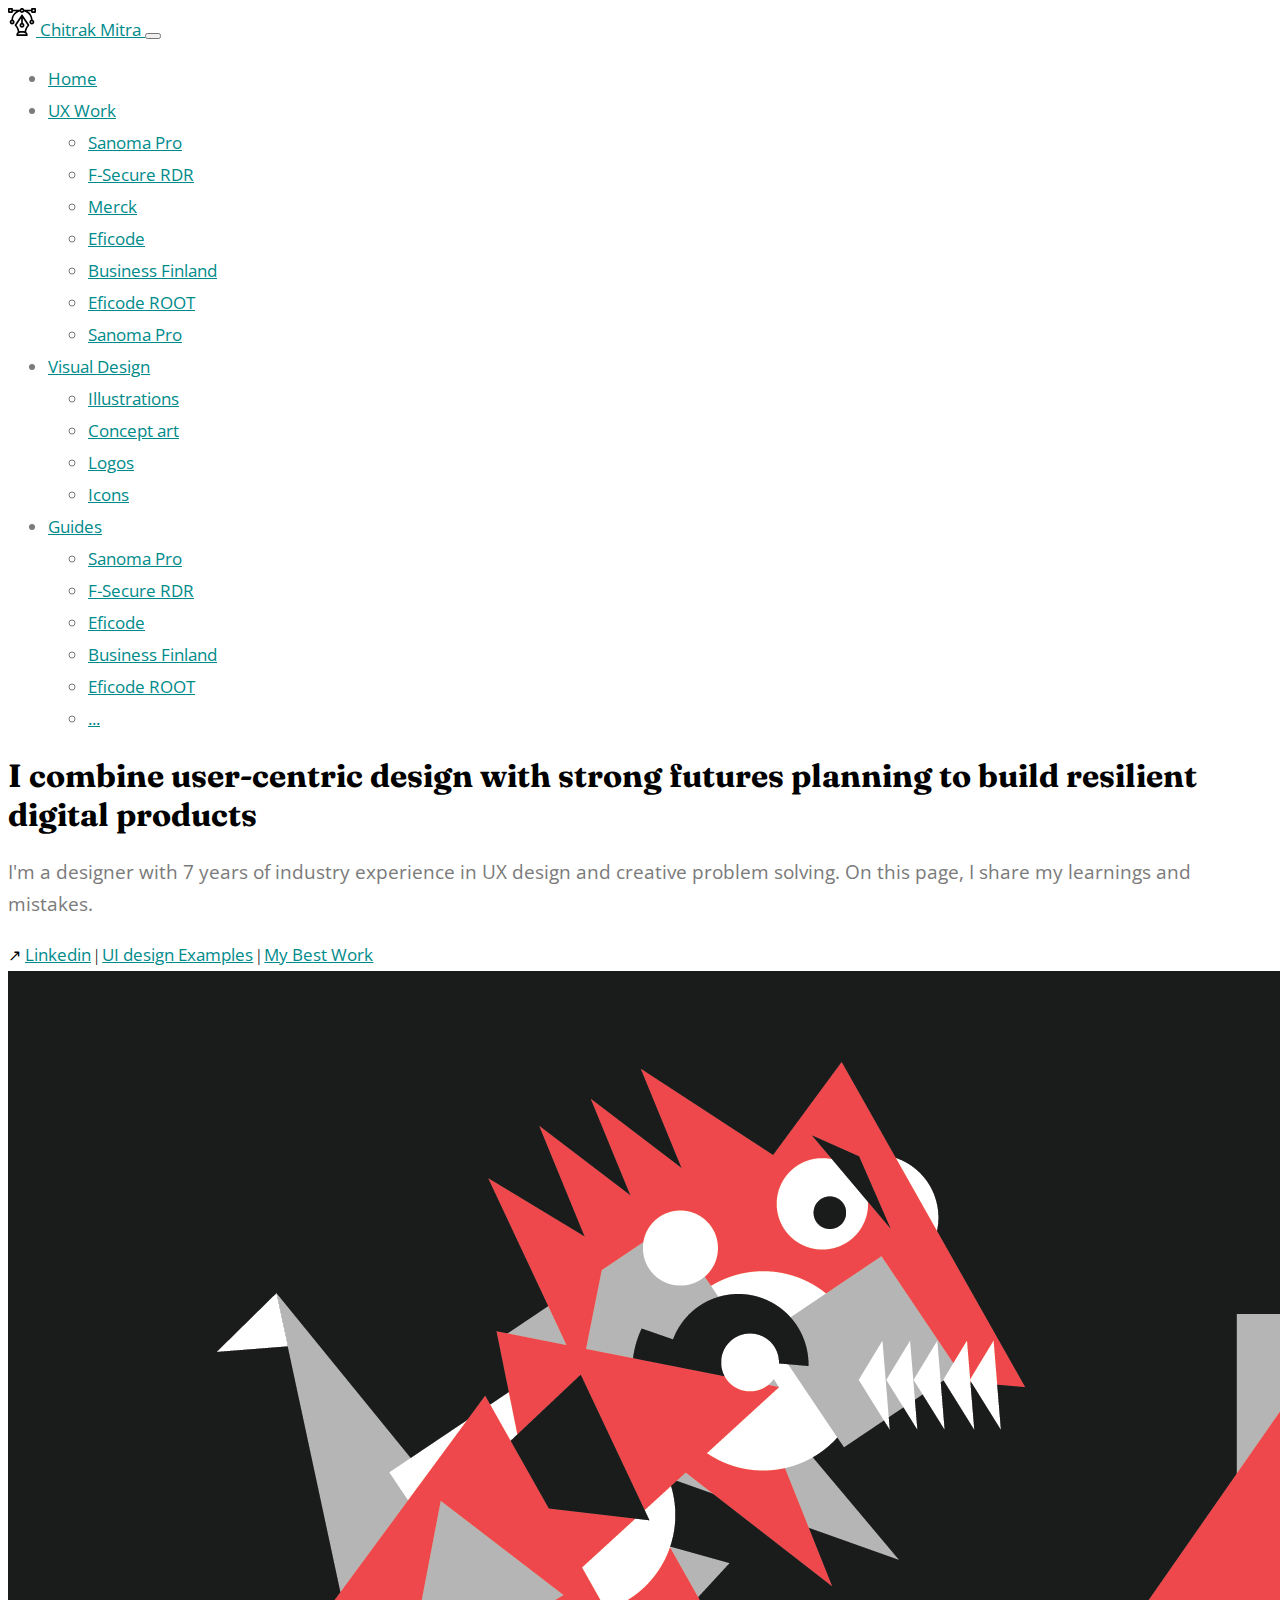
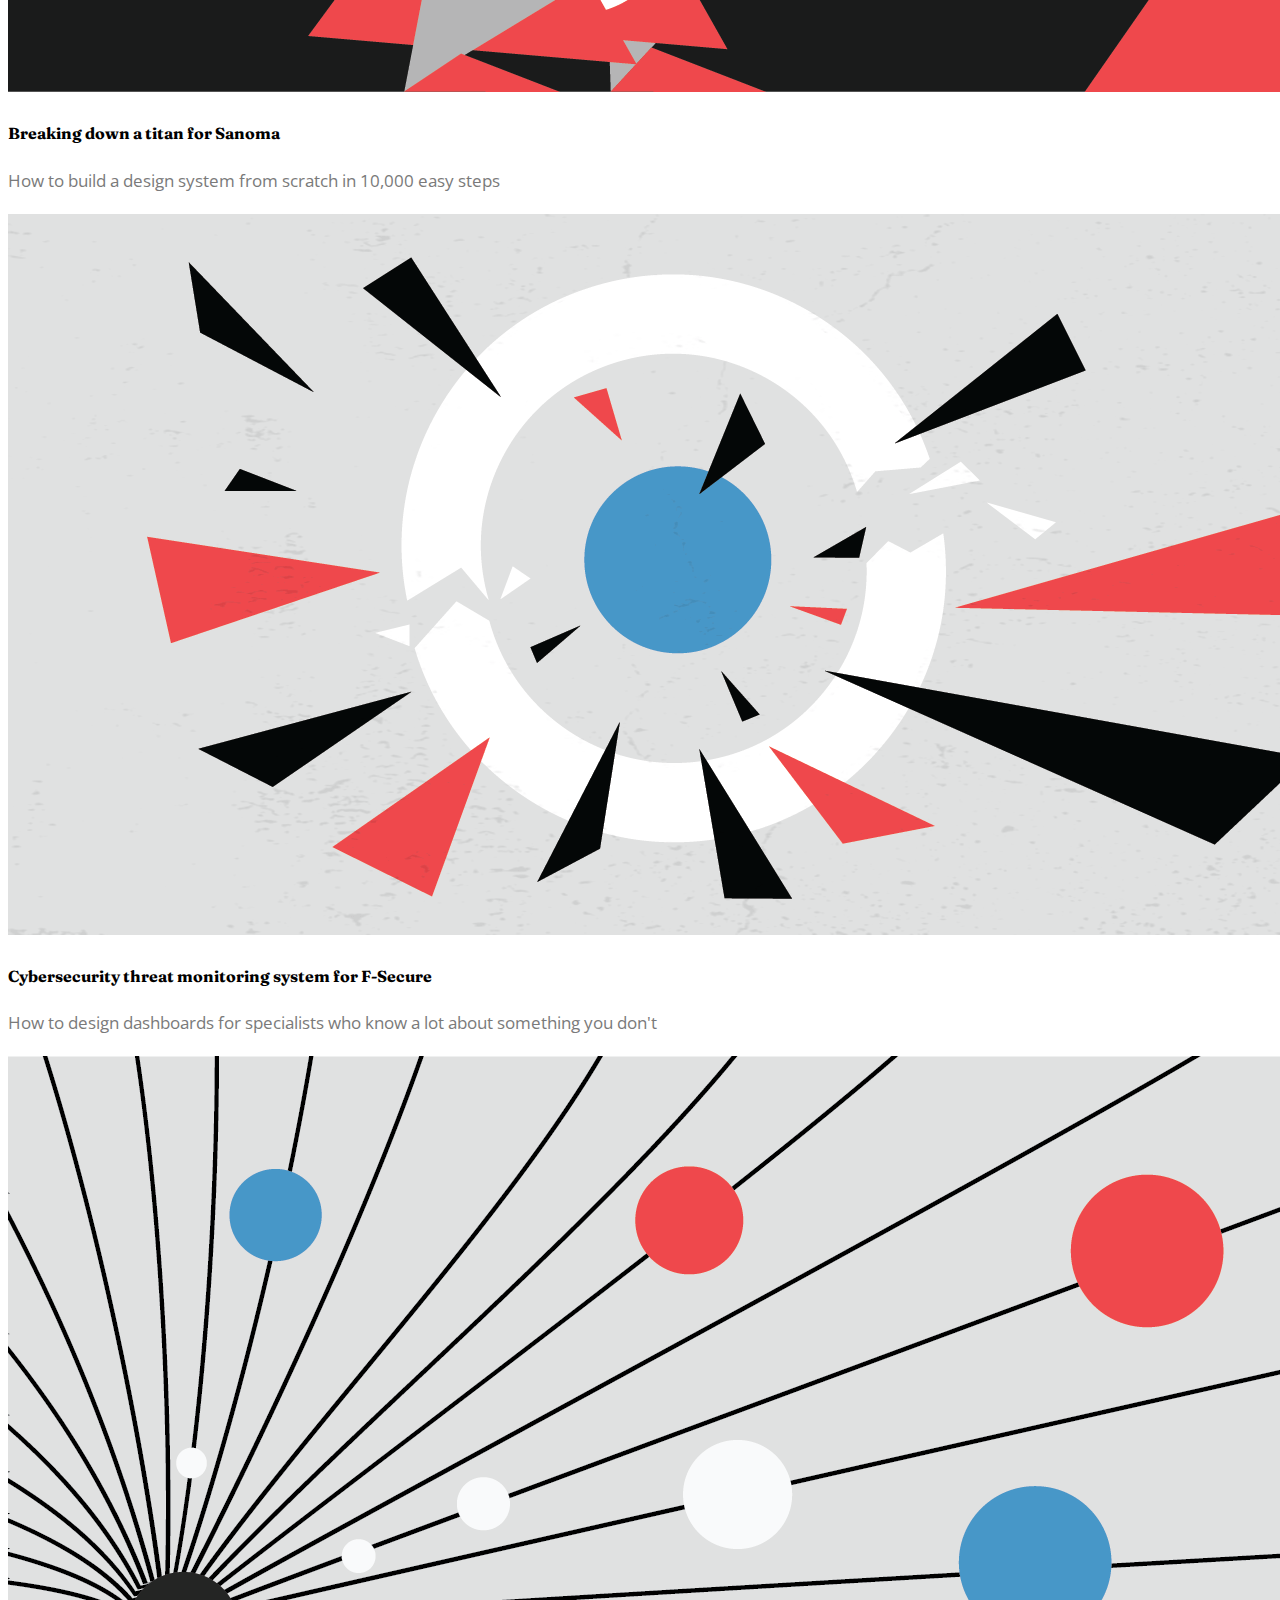
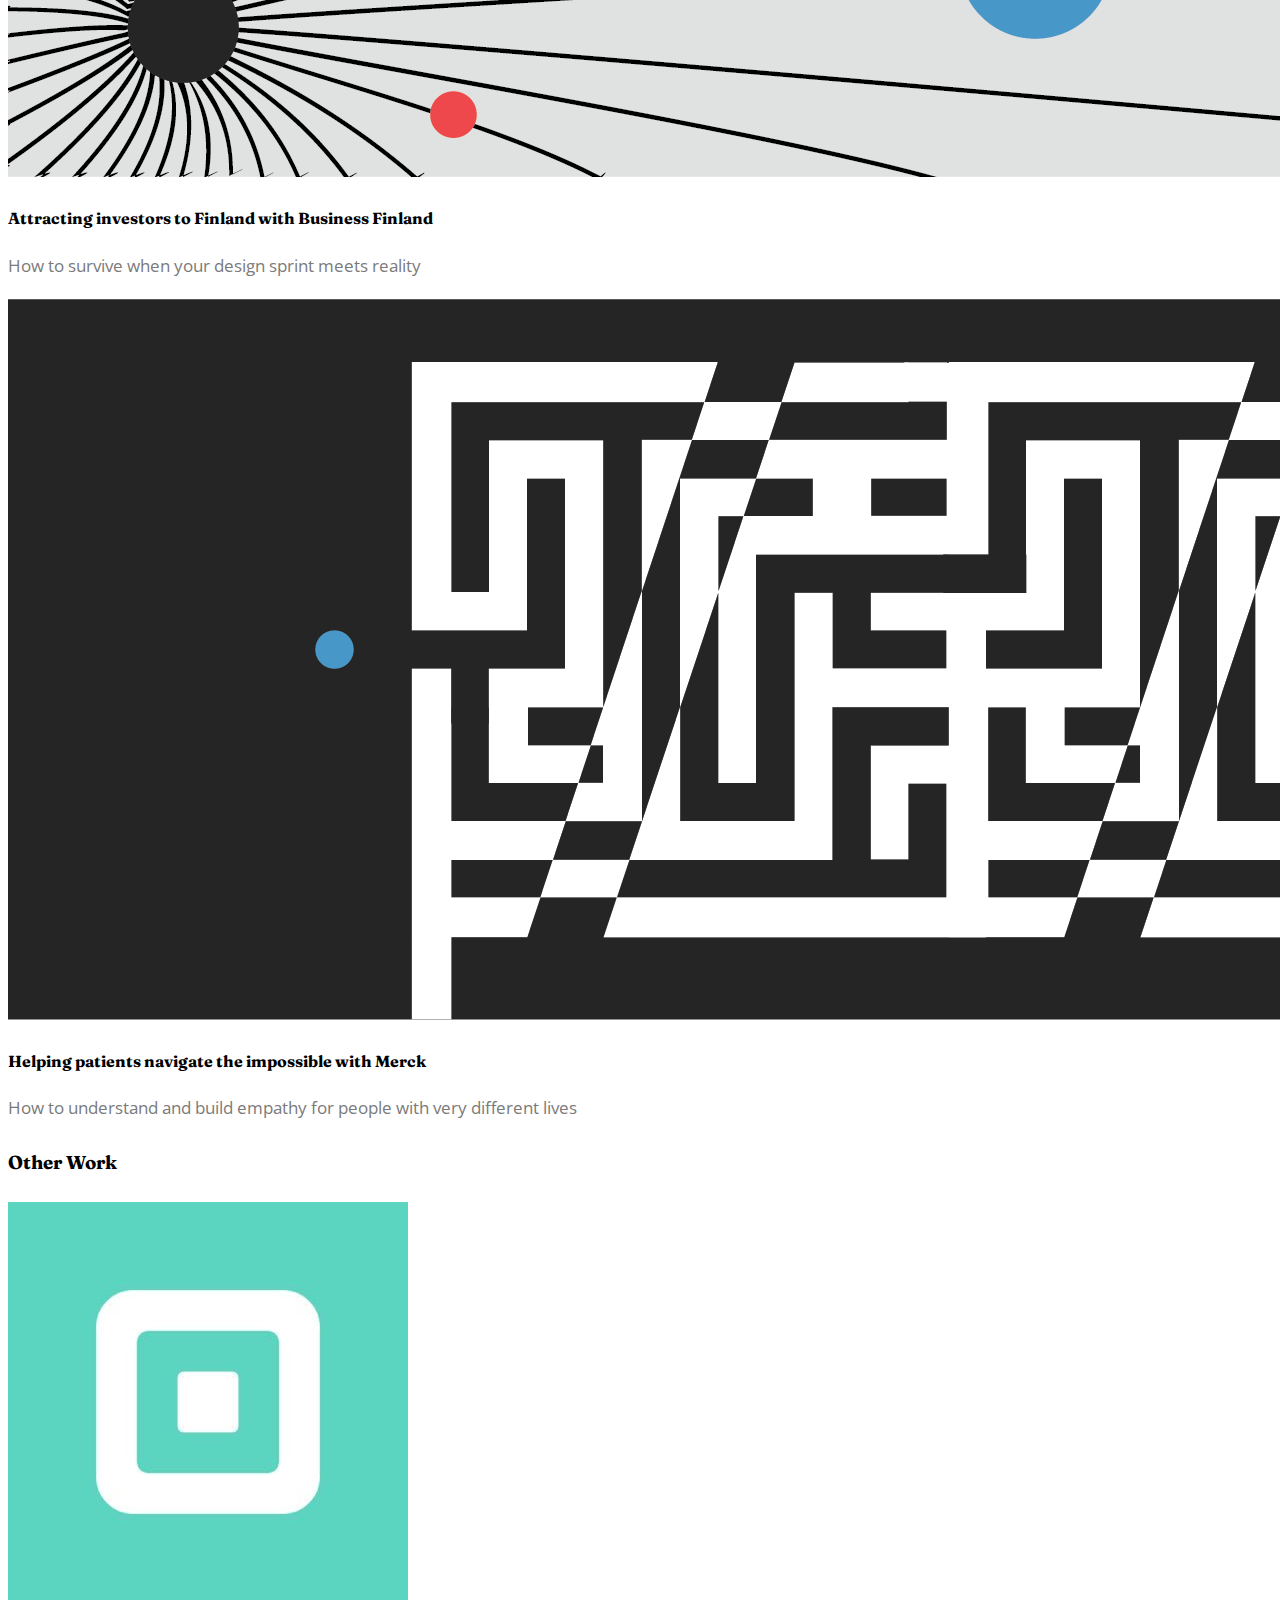
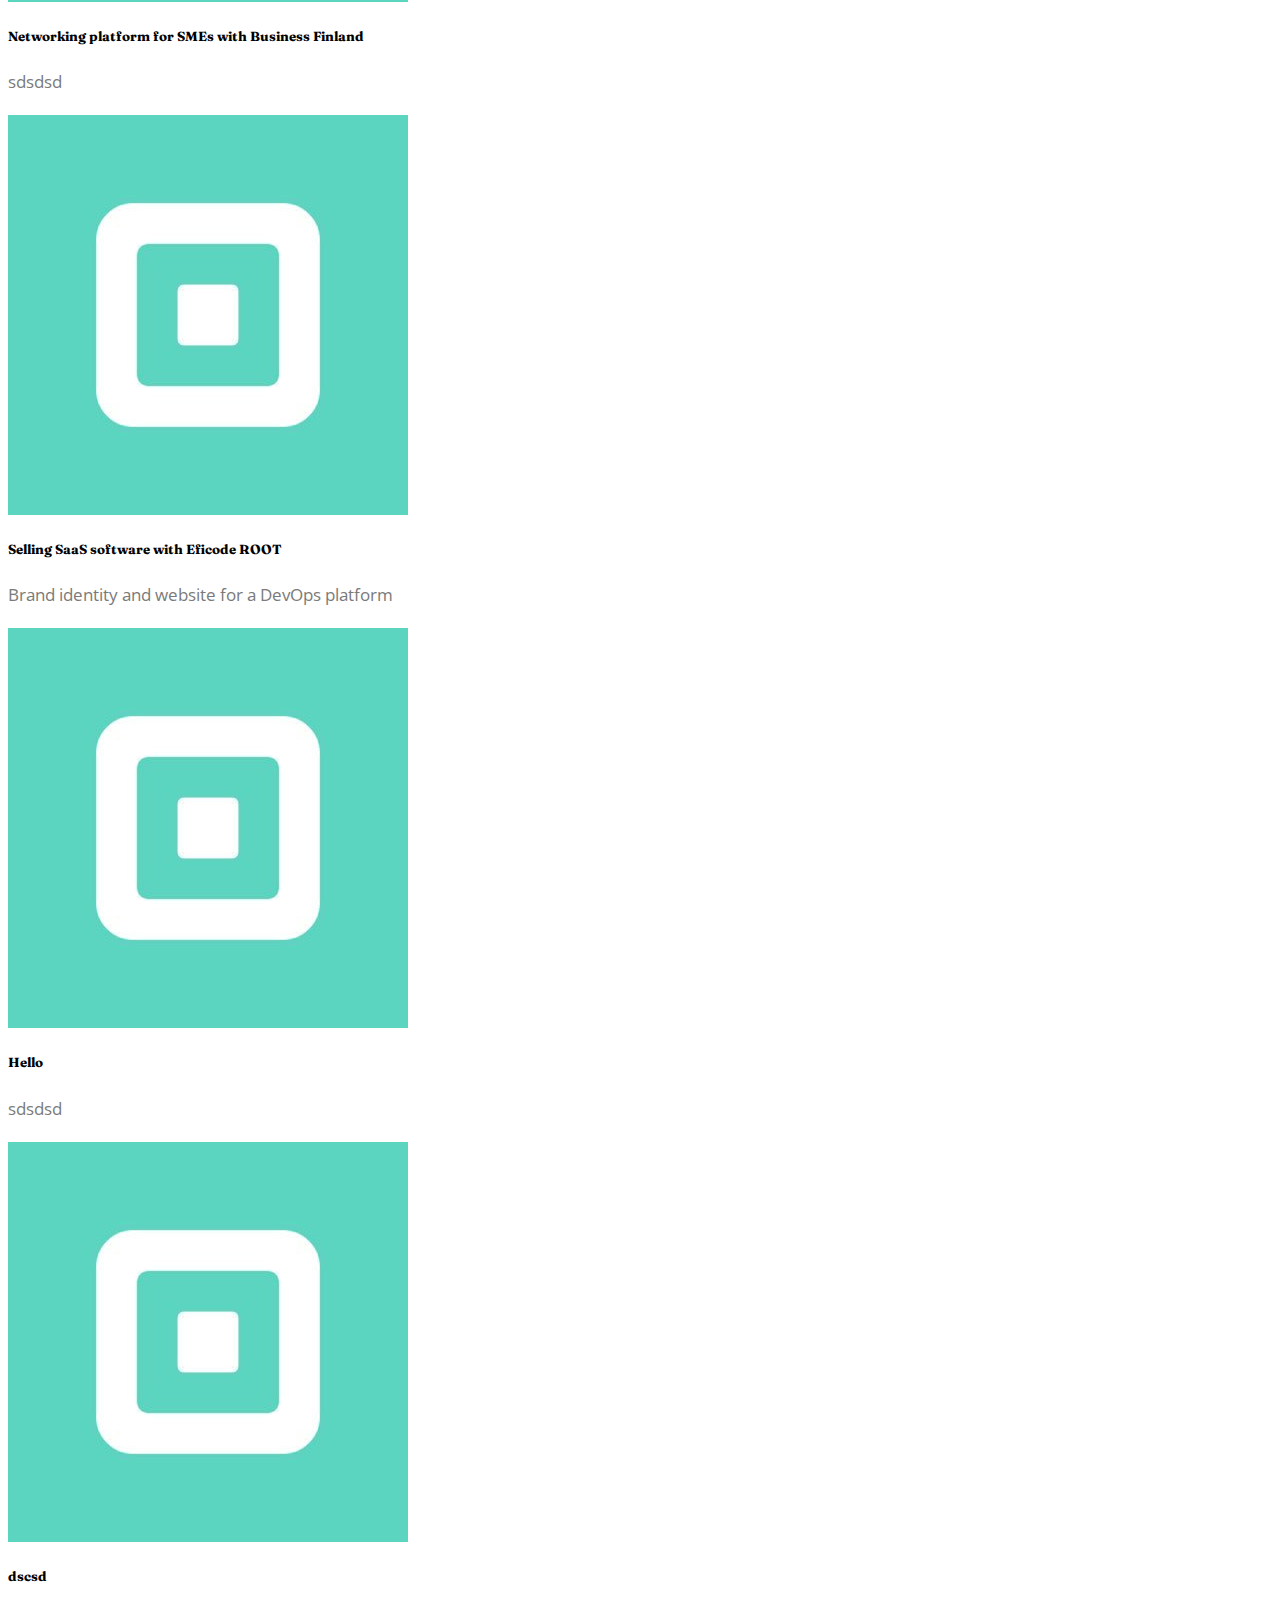
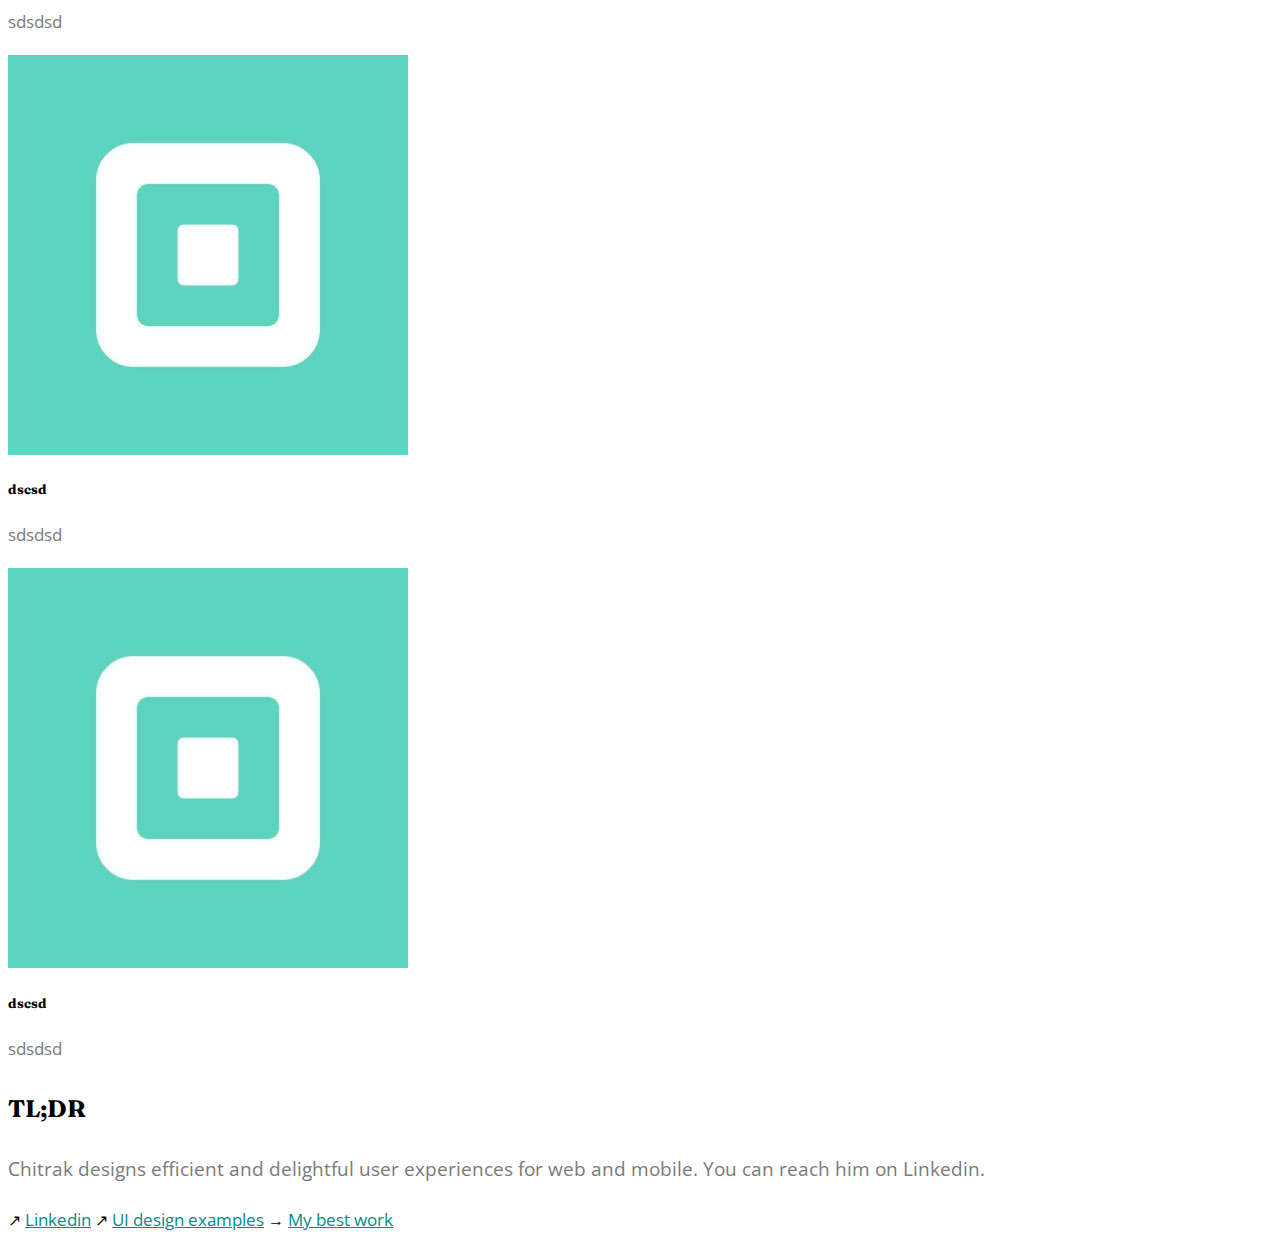
==== commit 320586d1: "Font fix" ====
--- a/index.html
+++ b/index.html
@@ -14,7 +14,7 @@
     <link rel="icon" href="images/favicon/android-chrome-192x192.png" type="image/gif" sizes="16x16">
 
     <!-- Fonts -->
-    <link href='//fonts.googleapis.com/css?family=Texturina:400,700' rel='stylesheet' type='text/css'>
+    <link href='//fonts.googleapis.com/css?family=Fraunces:400,700' rel='stylesheet' type='text/css'>
     <link href='//fonts.googleapis.com/css?family=Open+Sans:400,600,700' rel='stylesheet' type='text/css'>
 
     <link rel="stylesheet" href="https://cdnjs.cloudflare.com/ajax/libs/animate.css/4.1.1/animate.min.css"
--- a/custom.css
+++ b/custom.css
@@ -44,7 +44,7 @@
 /* Text Style fixes*/
 
 h1,h2,h3,h4,h5,h6 {
-    font-family: 'Texturina', sans-serif !important;
+    font-family: 'Fraunces', sans-serif !important;
   }
 
 h2{
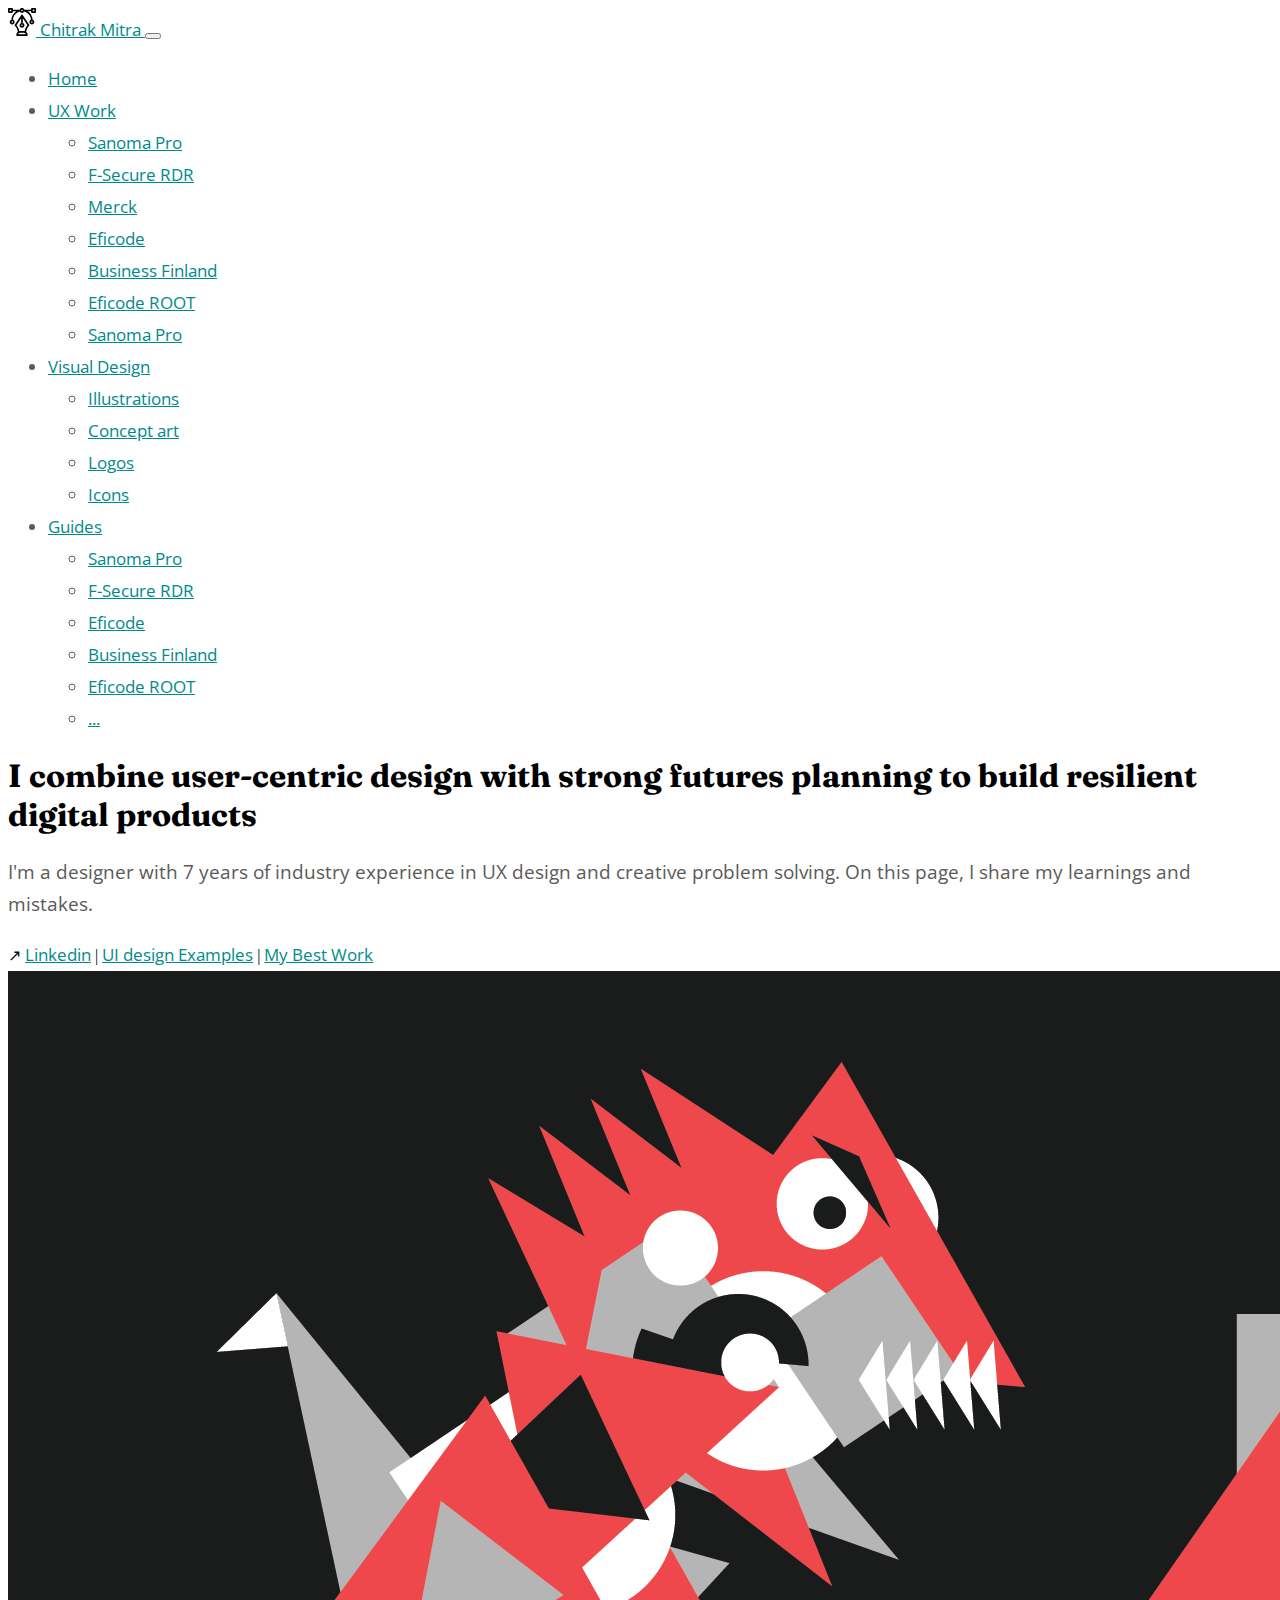
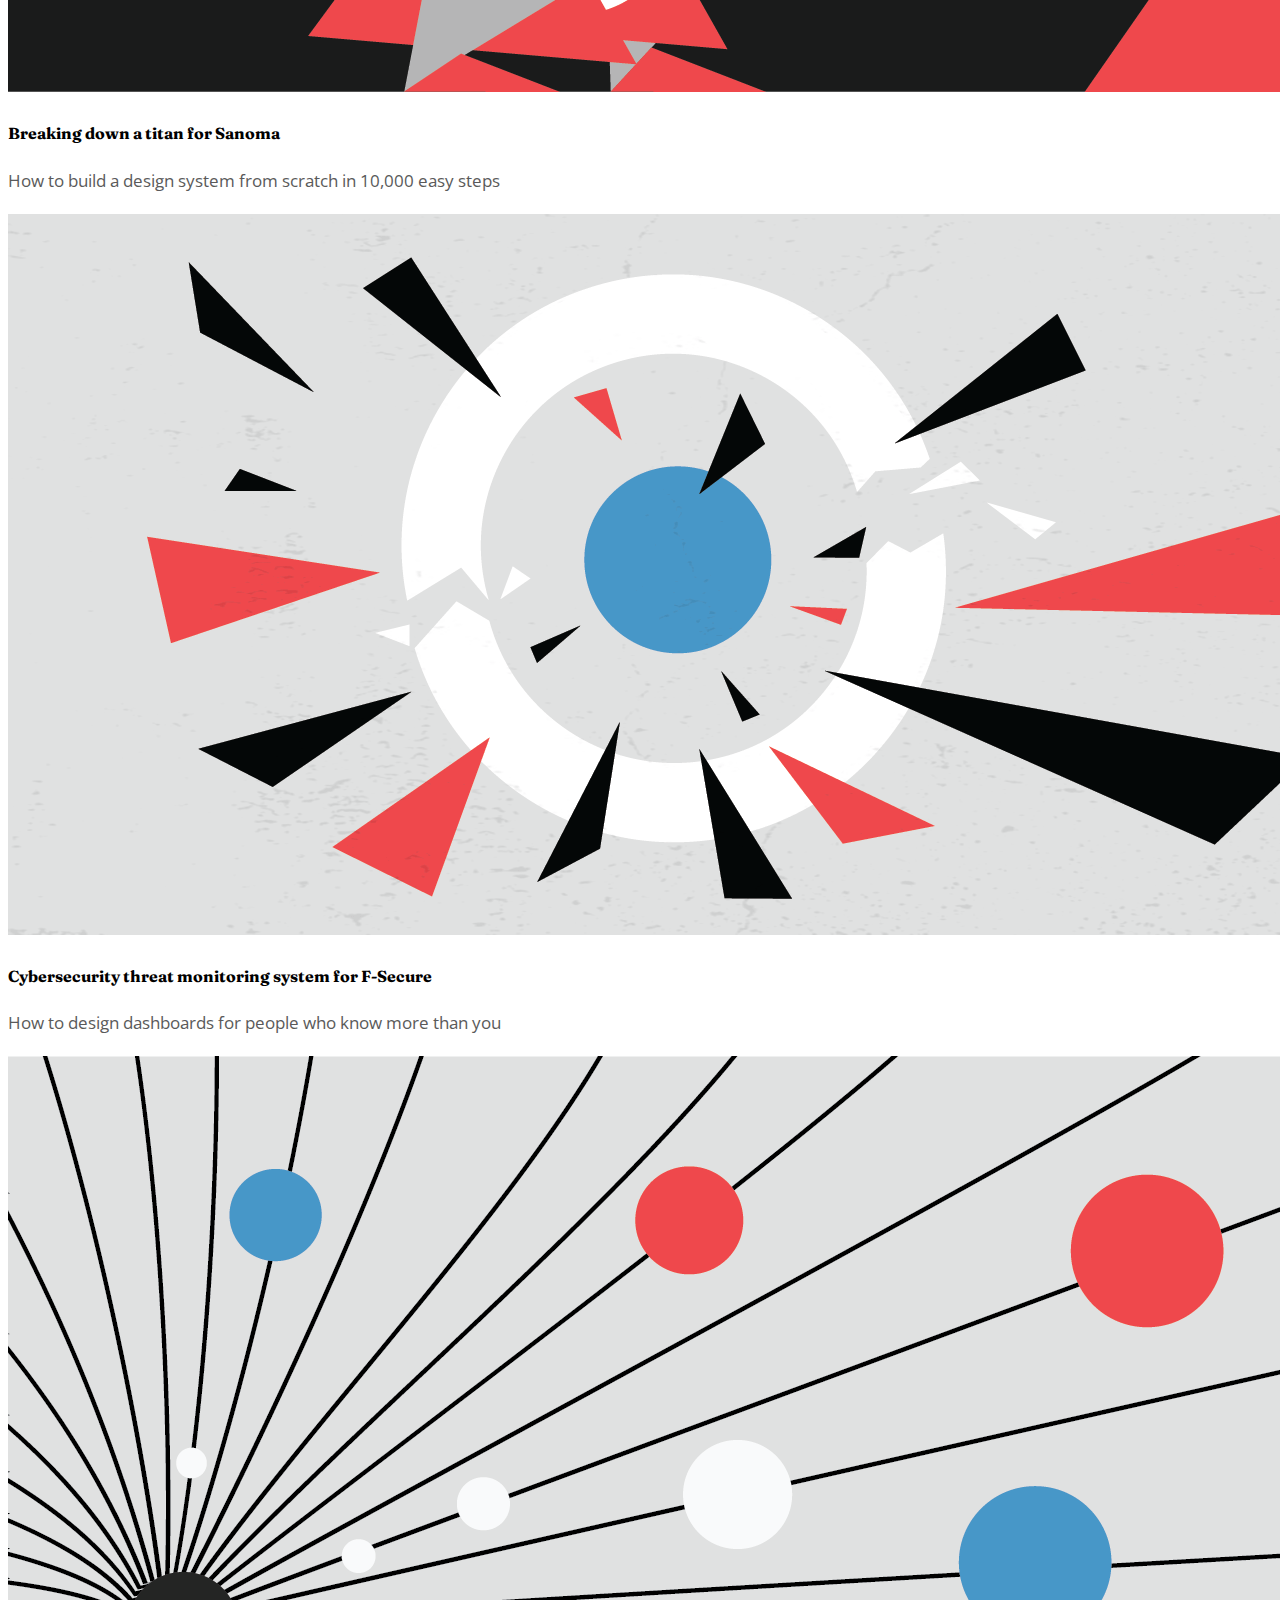
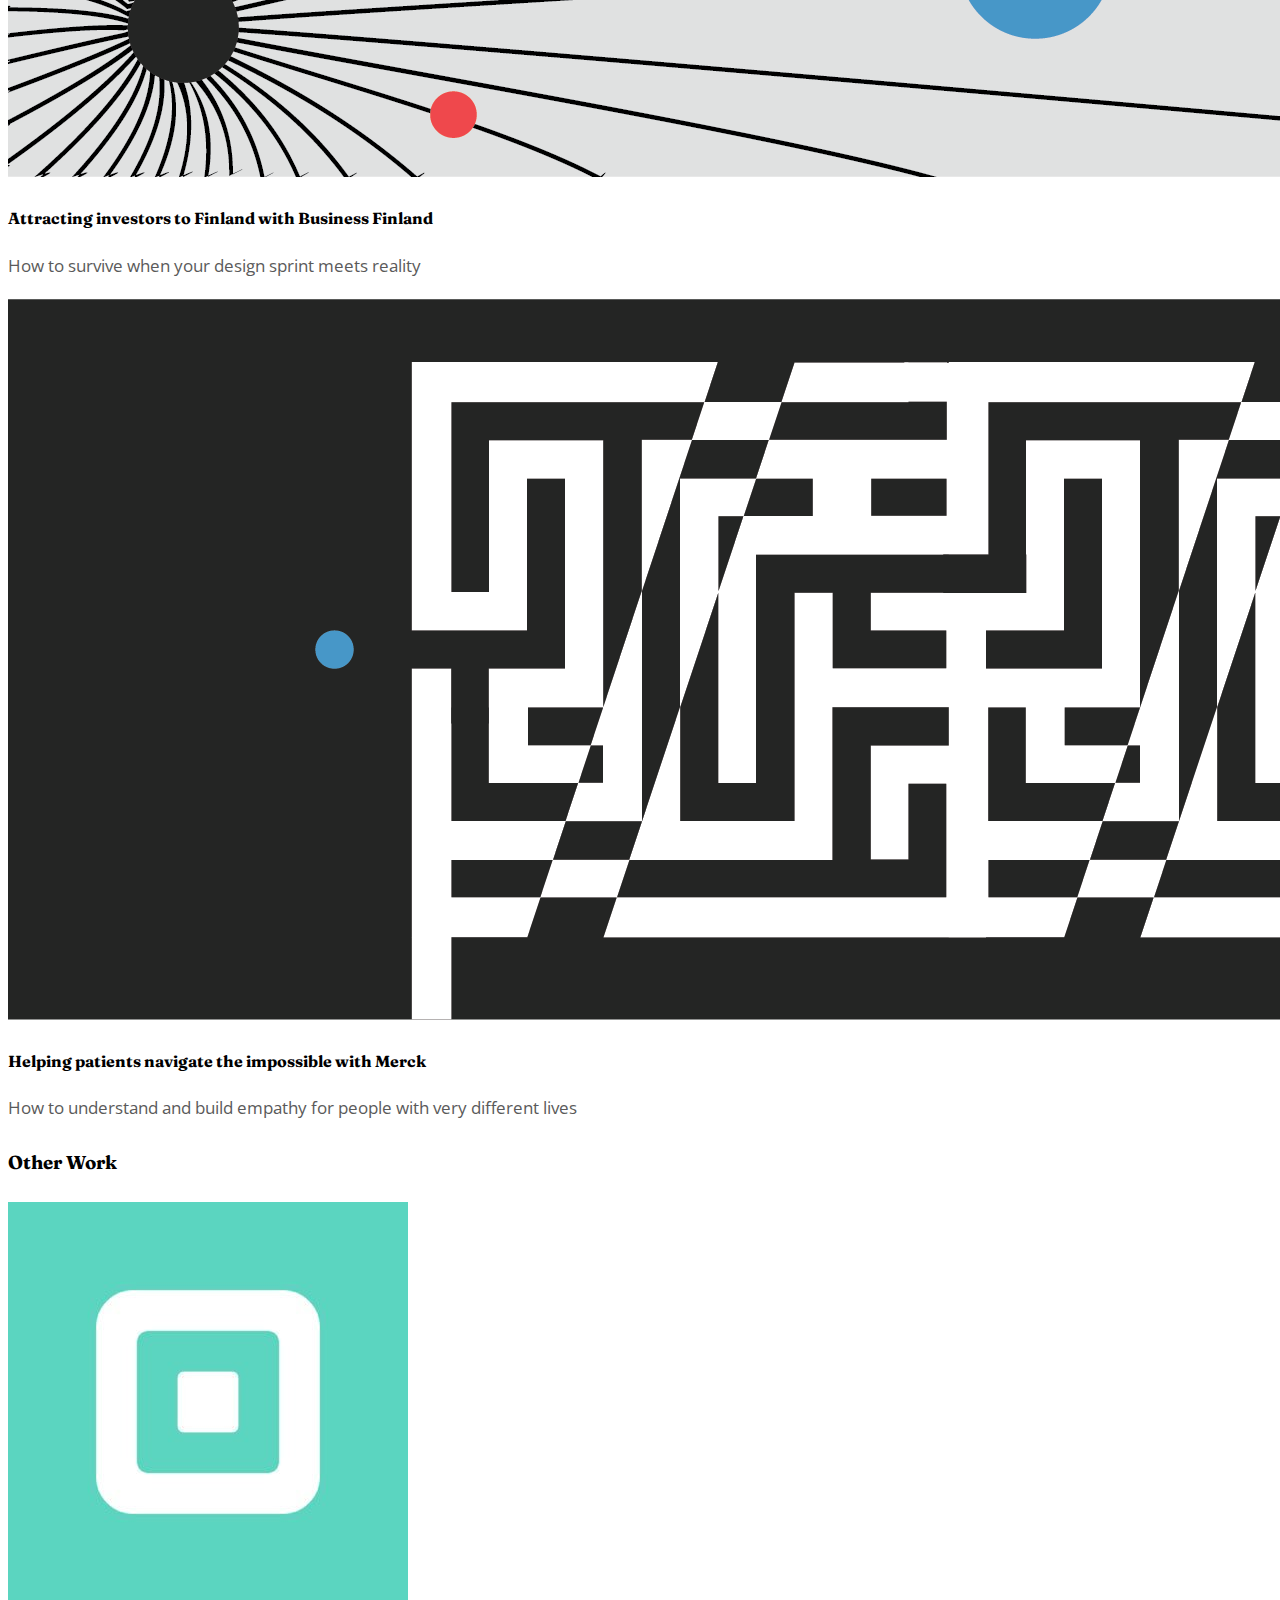
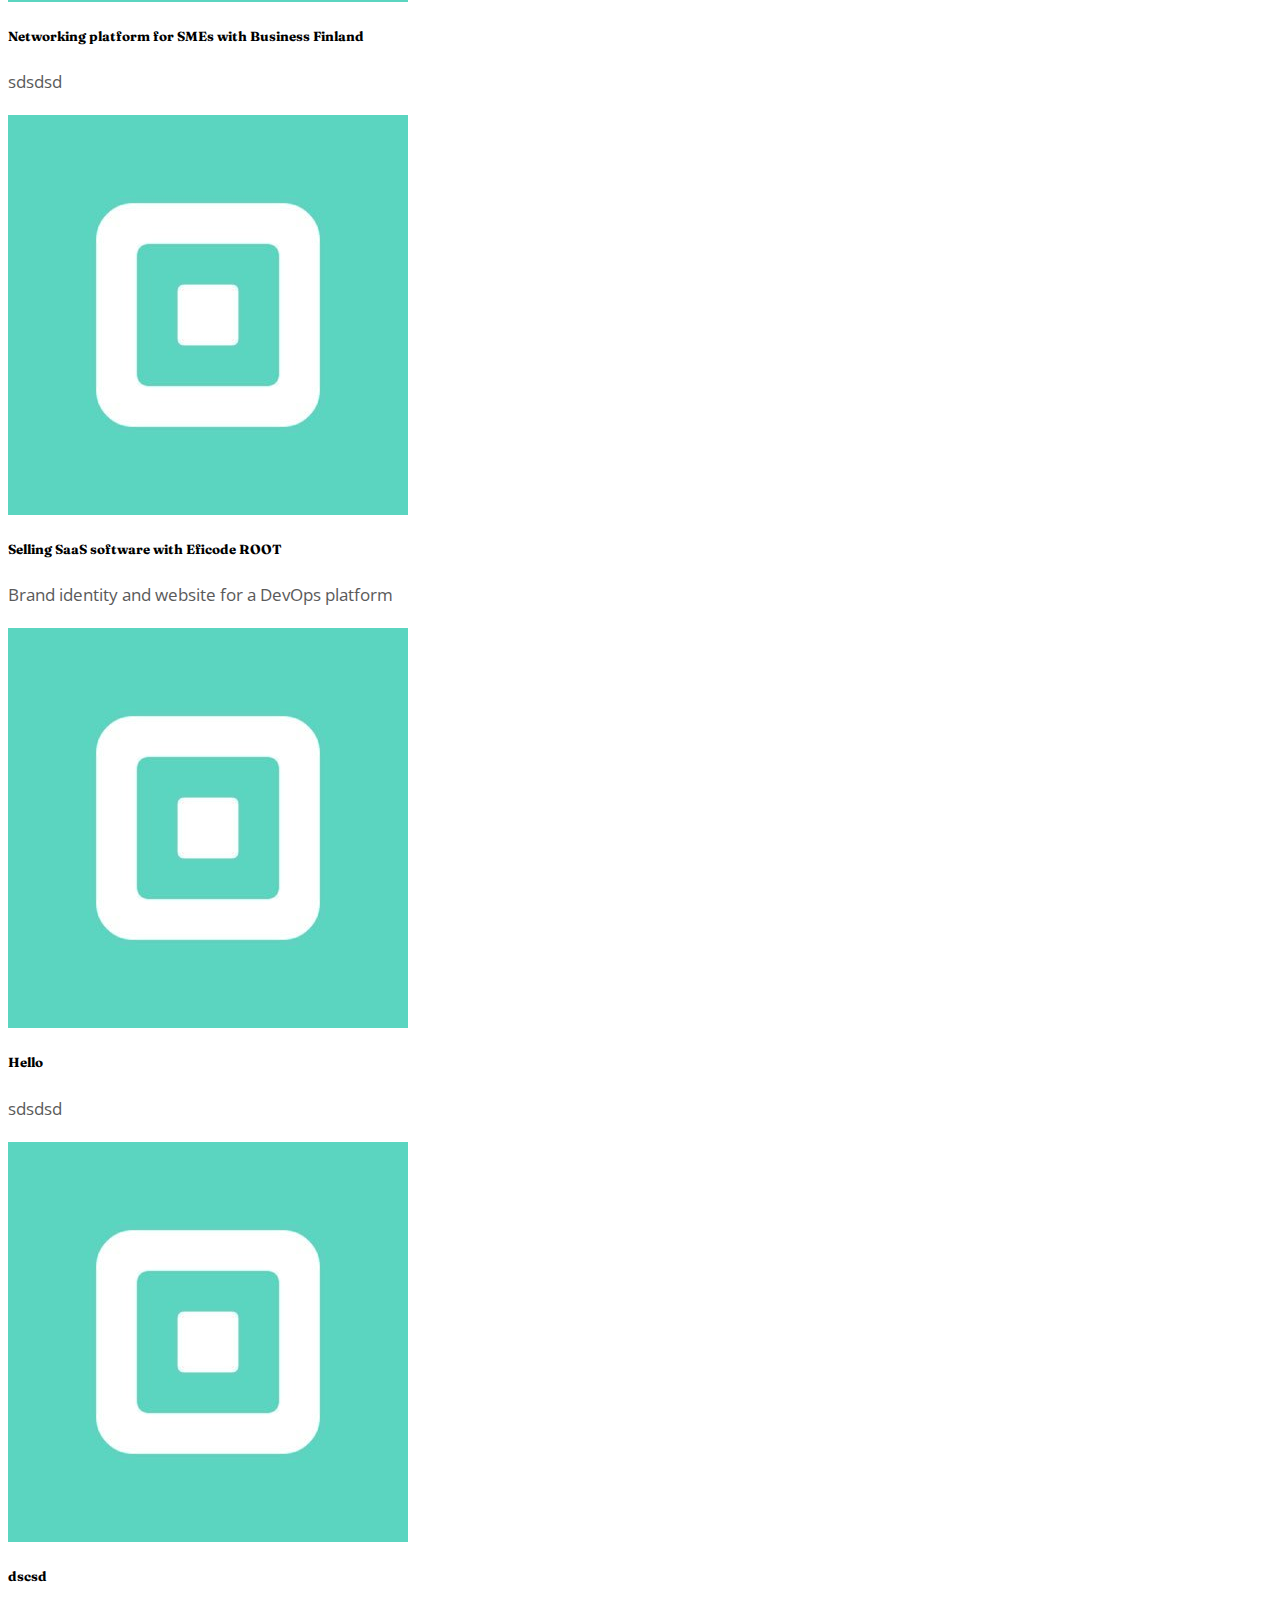
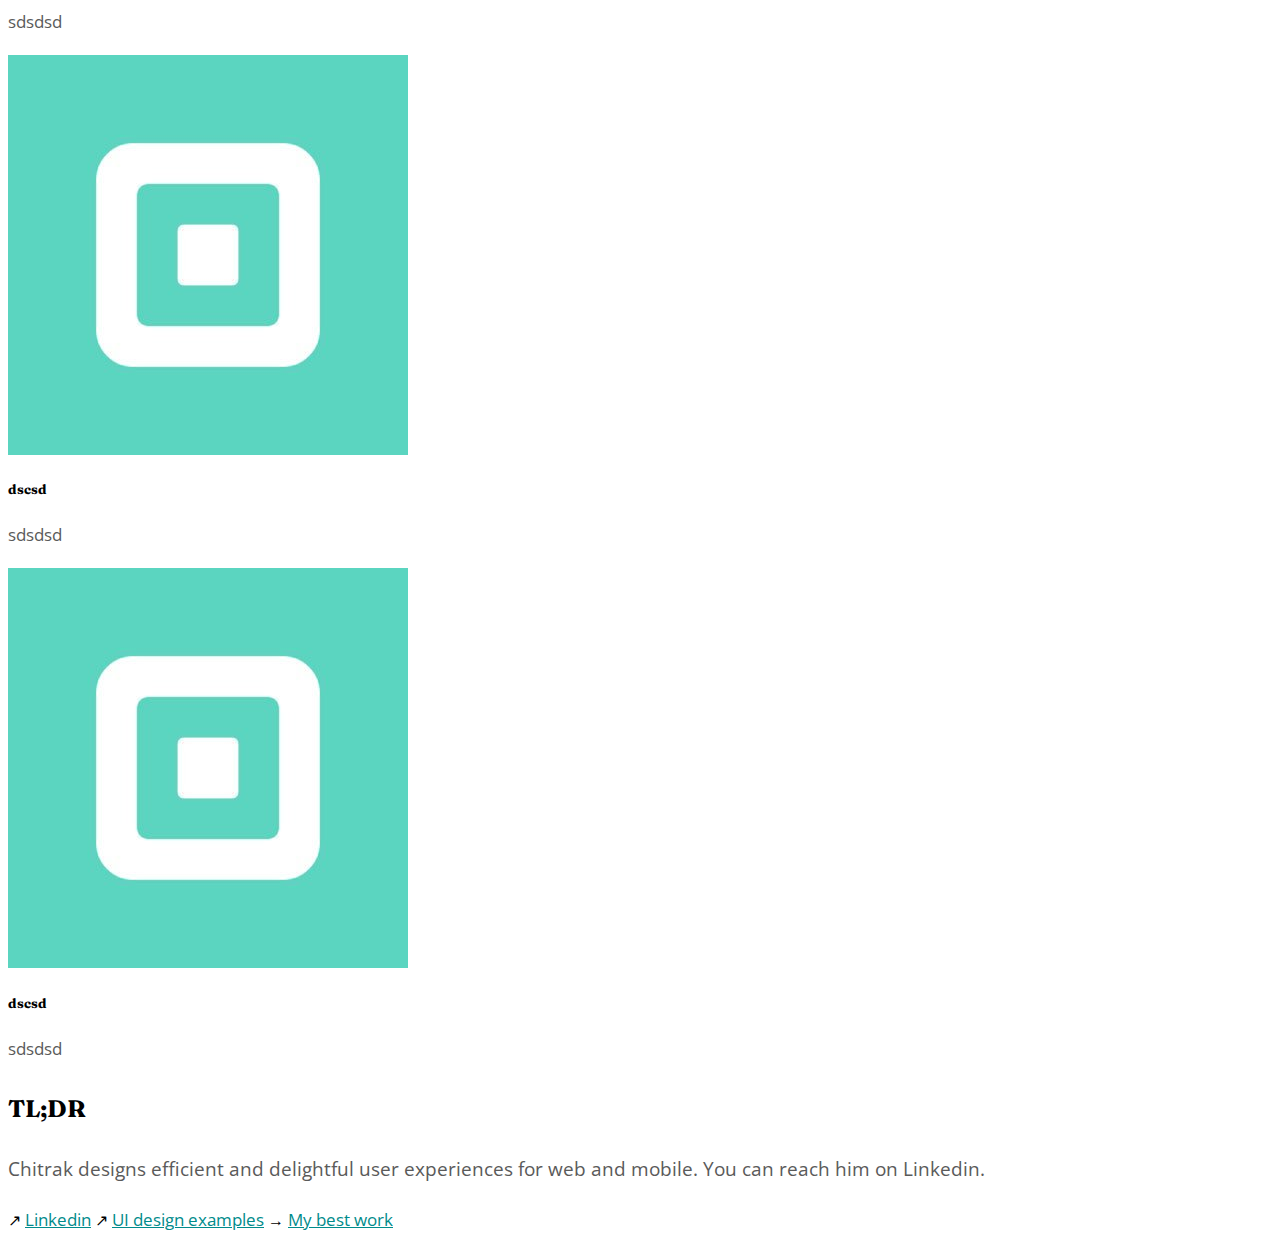
==== commit 516d2787: "Minor styling fixes" ====
--- a/index.html
+++ b/index.html
@@ -118,7 +118,7 @@
         <a class="mt-5" href="sanoma.html" target="_self"> 
             <img class="img-fluid image-overlaid" src="images/sanoma.png" alt="A deconstructed monster">
         </a>
-        <div class="col-md-8 mt-2">
+        <div class="col-md-8 mt-4">
           <h4>Breaking down a titan for Sanoma</h4>
           <p>How to build a design system from scratch in 10,000 easy steps</p>
         </div>
@@ -126,15 +126,15 @@
         <a class="mt-5" href="f-secure.html" target="_self"> 
           <img class="img-fluid" src="images/F-Secure cover-05.png" alt="Tutorials Point"> 
        </a>
-       <div class="col-md-6 mt-2">
+       <div class="col-md-6 mt-4">
         <h4>Cybersecurity threat monitoring system for F-Secure</h4>
-        <p>How to design dashboards for specialists who know a lot about something you don't</p>
+        <p>How to design dashboards for people who know more than you</p>
       </div>
 
       <a class="mt-5" href="https://www.tutorialspoint.com/" target="_self"> 
         <img class="img-fluid" src="images/hole-cover-14.png" alt="Tutorials Point"> 
       </a>
-      <div class="col-md-6 mt-2">
+      <div class="col-md-6 mt-4">
         <h4>Attracting investors to Finland with Business Finland</h4>
         <p>How to survive when your design sprint meets reality</p>
       </div>
@@ -142,7 +142,7 @@
       <a class="mt-5" href="https://www.tutorialspoint.com/" target="_self"> 
         <img class="img-fluid" src="images/Merck cover-06.png" alt="Tutorials Point"> 
       </a>
-      <div class="col-md-6 mt-2">
+      <div class="col-md-6 mt-4">
         <h4>Helping patients navigate the impossible with Merck</h4>
         <p>How to understand and build empathy for people with very different lives</p>
       </div>
--- a/custom.css
+++ b/custom.css
@@ -74,7 +74,7 @@
 }
 
 p, ul {
-    color: #7A7A7A;
+    color: #5A5A5A;
 }
 
 
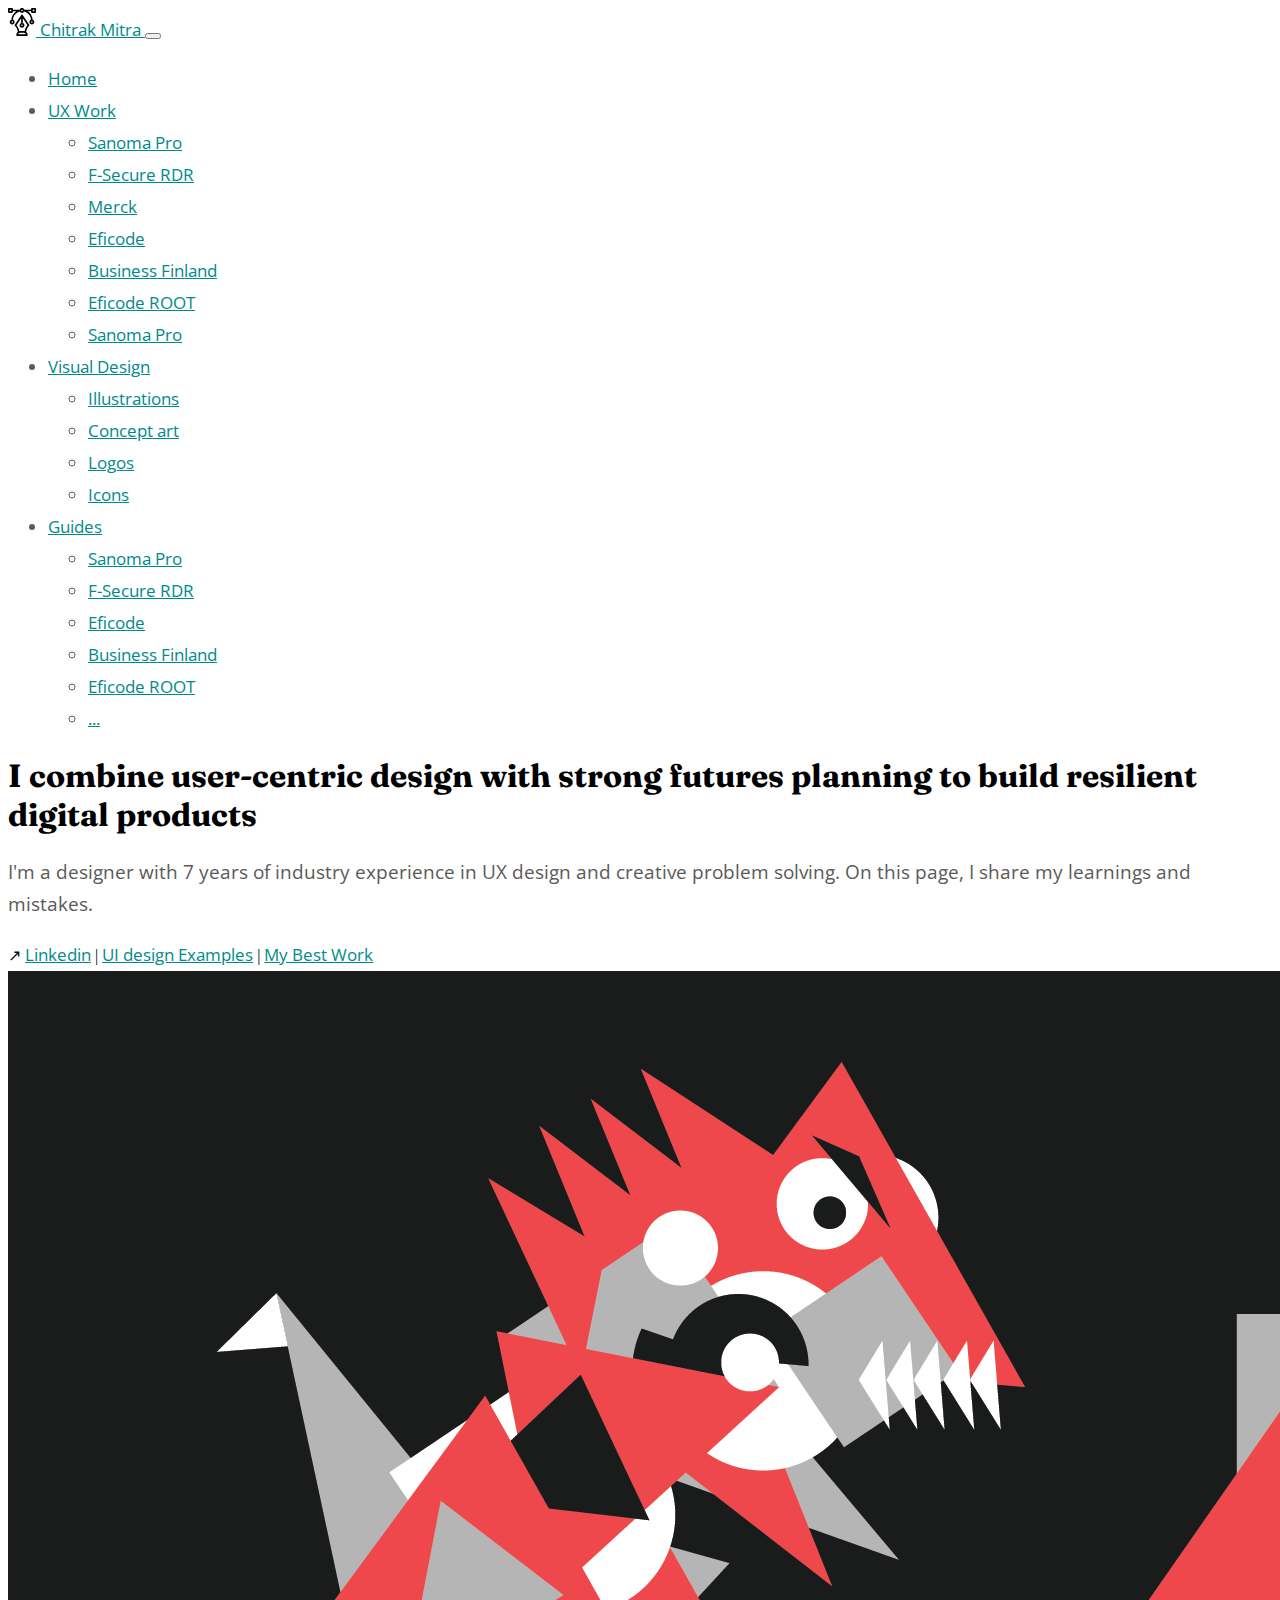
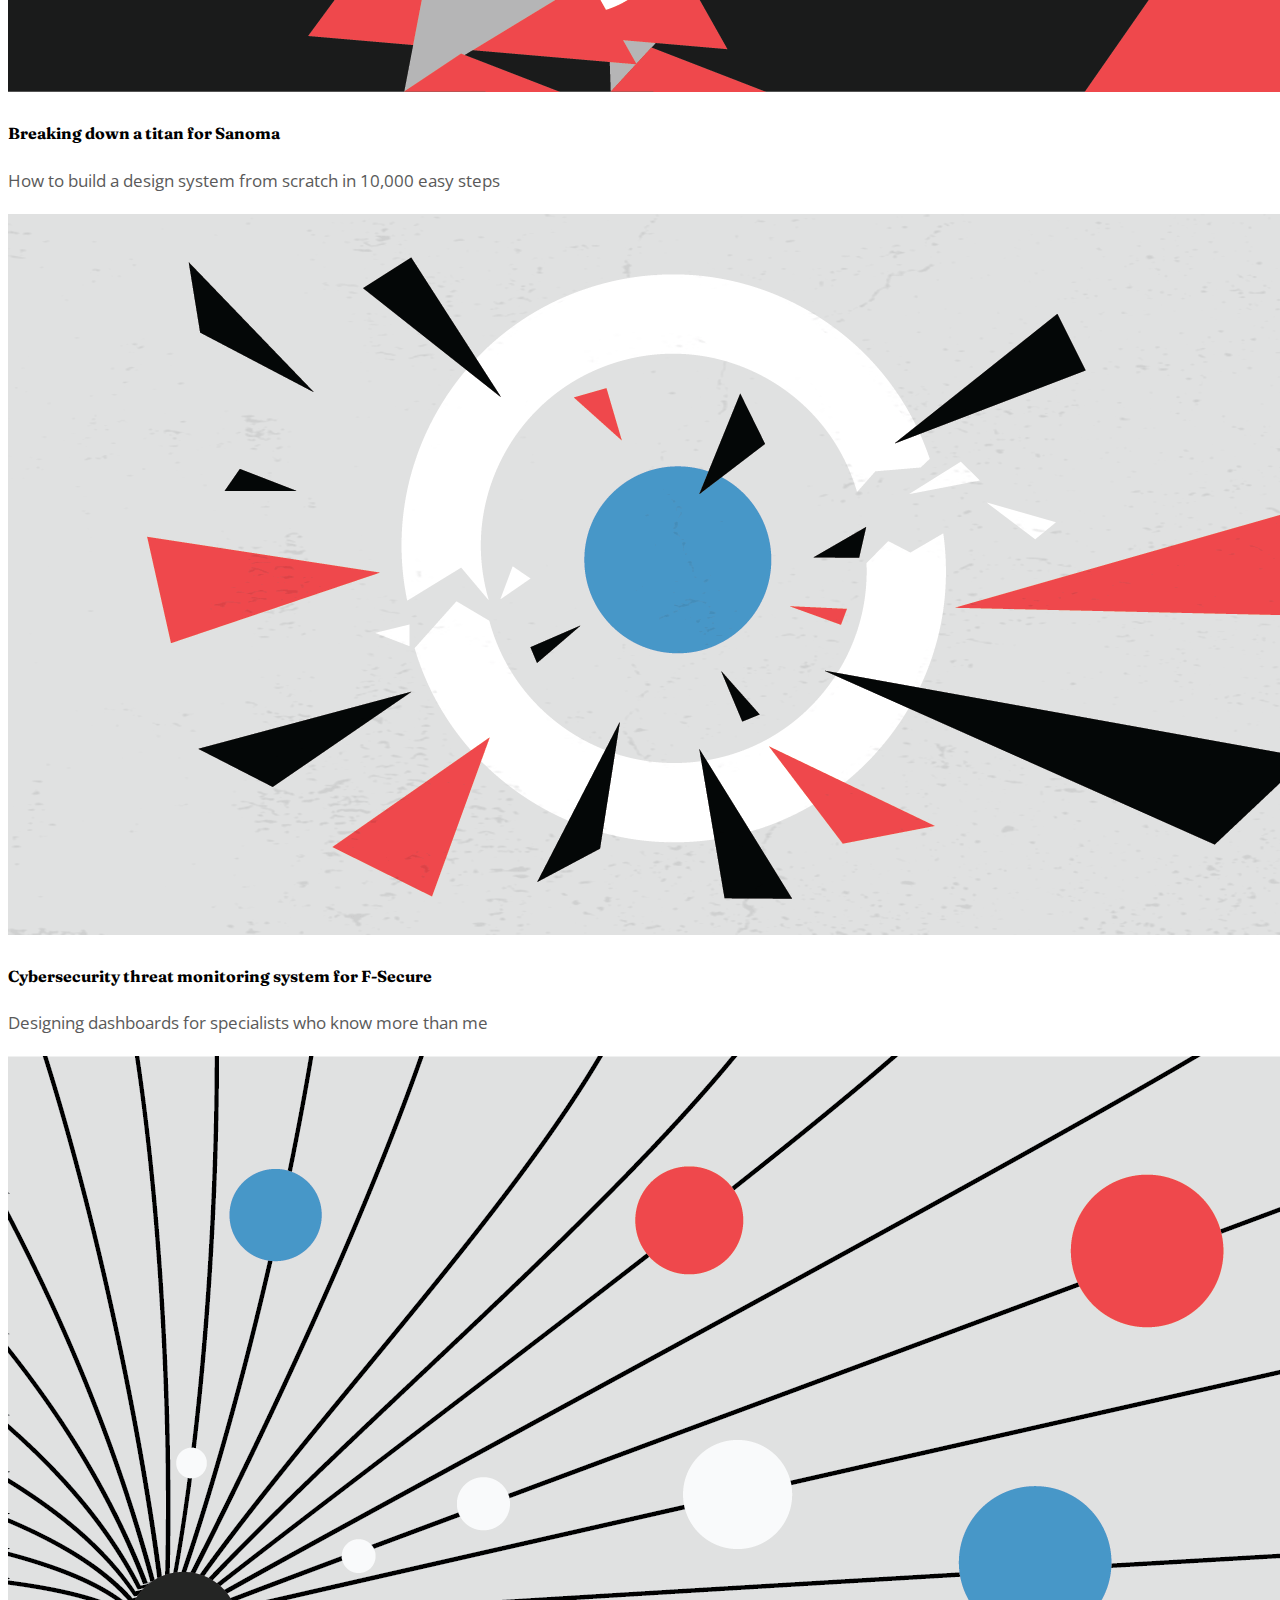
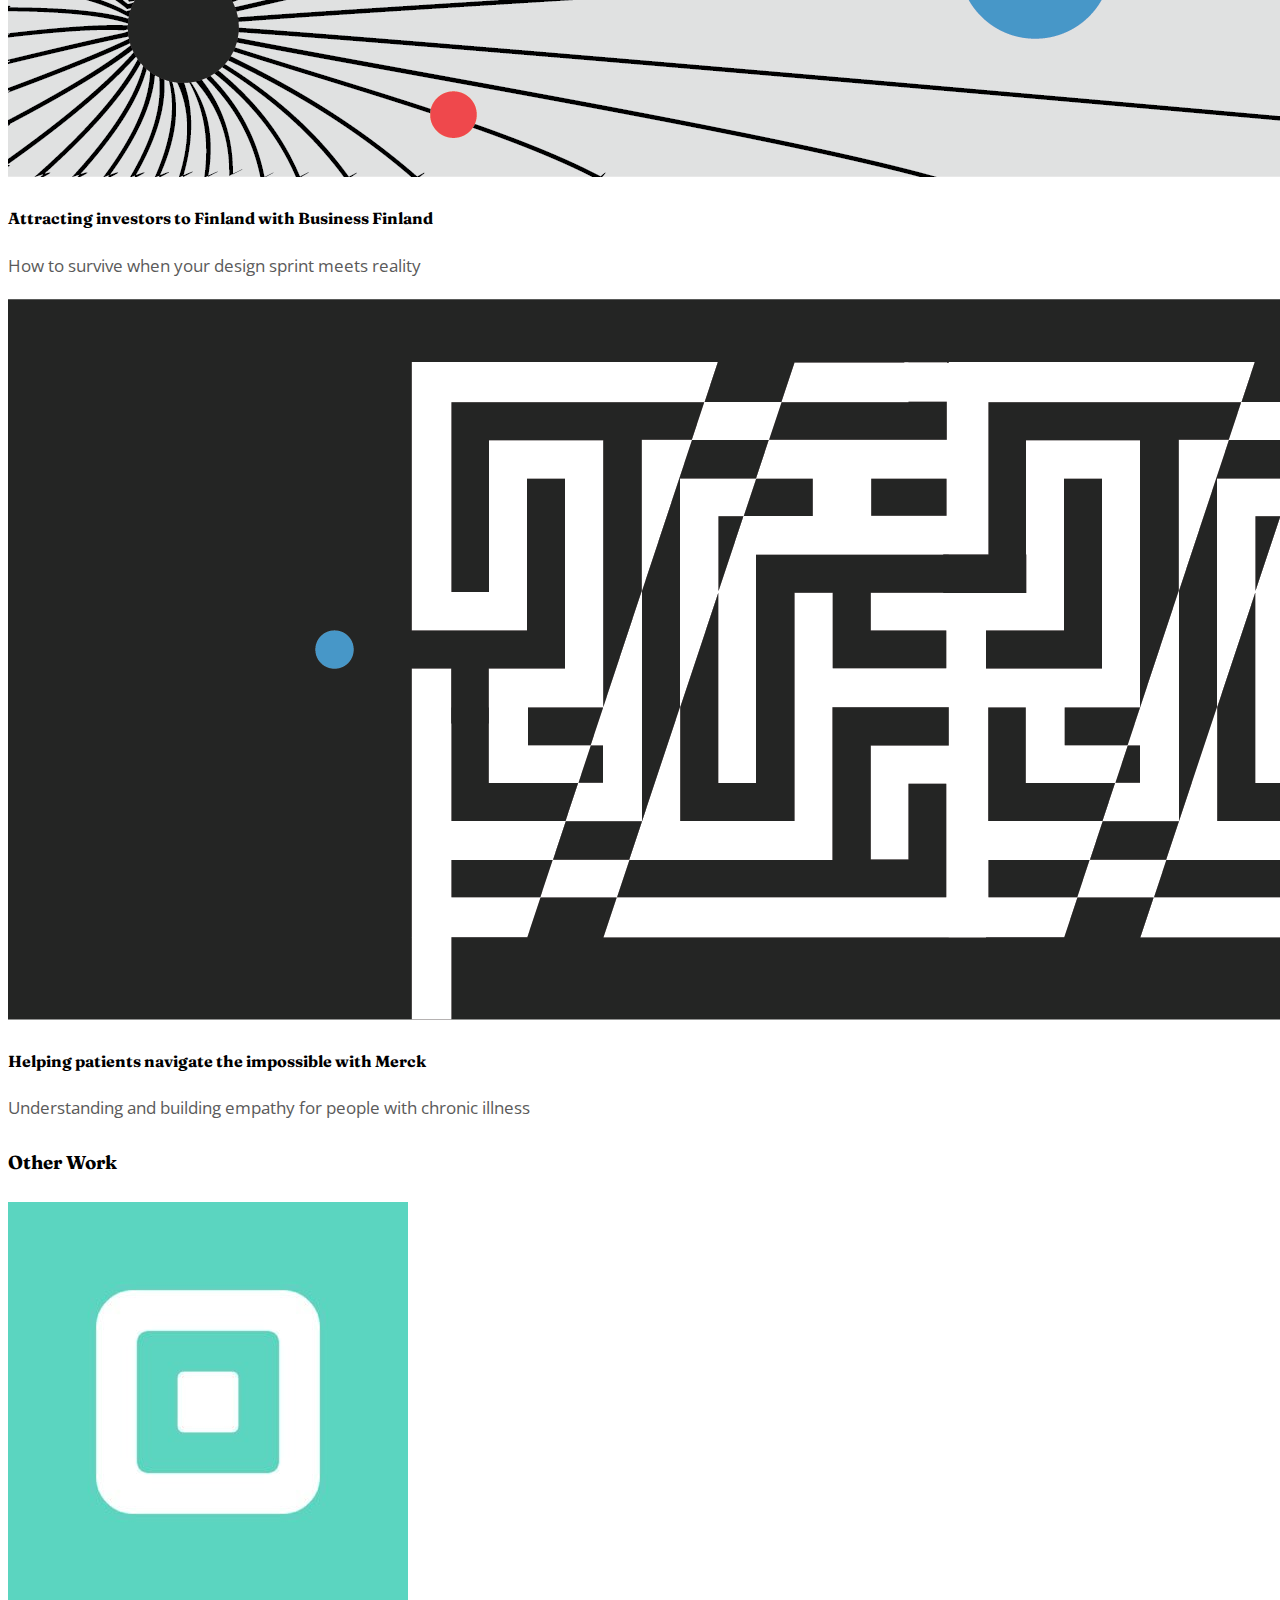
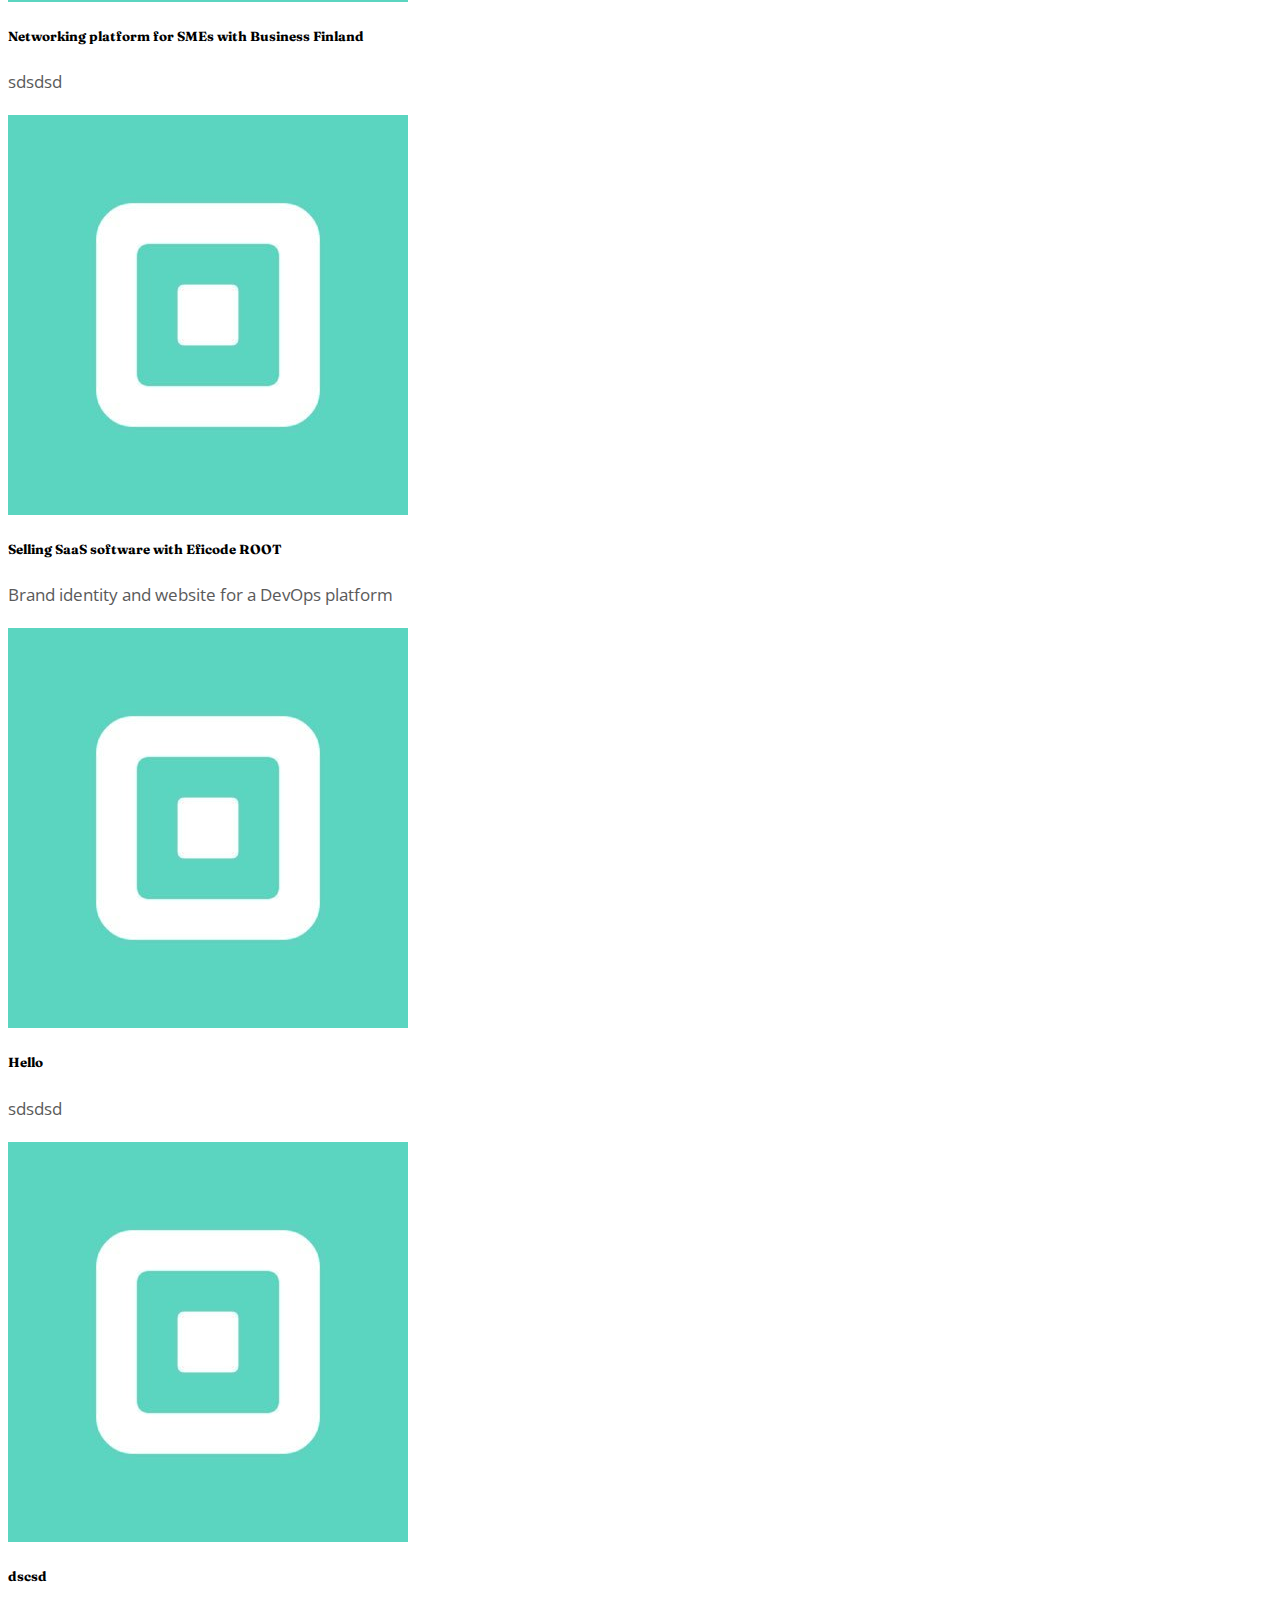
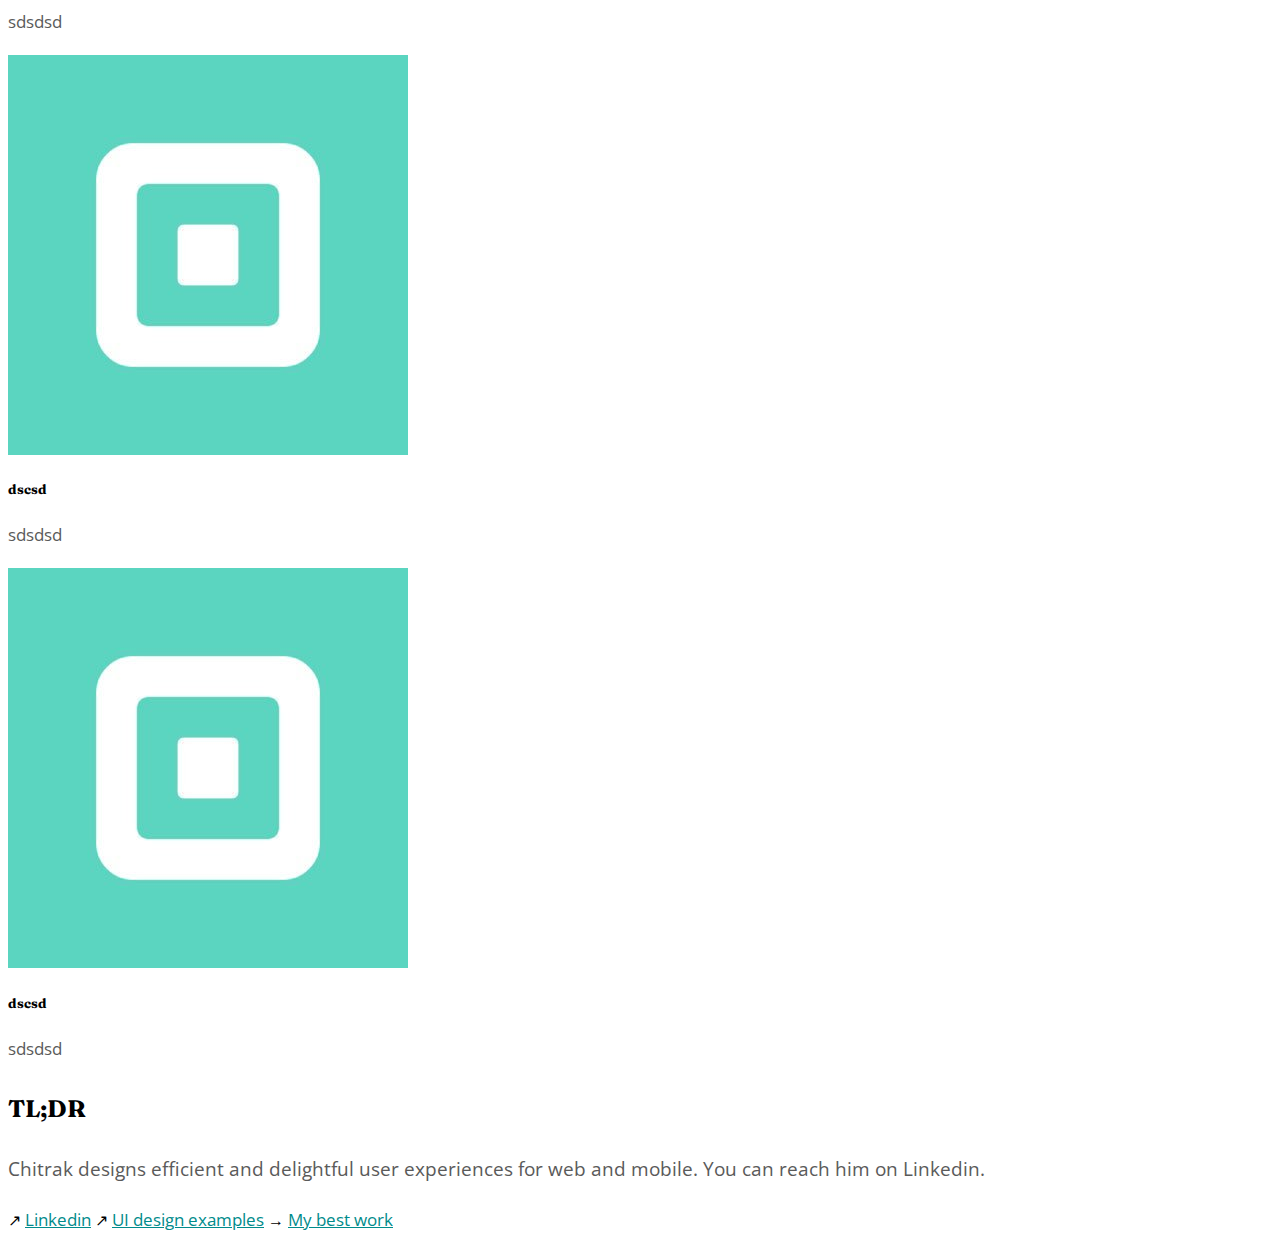
==== commit 5cf154d1: "Url change" ====
--- a/index.html
+++ b/index.html
@@ -28,7 +28,7 @@
 
  <nav class="navbar navbar-light navbar-expand-lg" style="background-color: #fff;">
   <div class="container">
-    <a class="navbar-brand" href="index.html">
+    <a class="navbar-brand" href="/">
       <img src="images/ux-design.svg" alt="" width="28" height="28" class="d-inline-block align-top"> Chitrak Mitra
     </a>
     <button class="navbar-toggler" type="button" data-bs-toggle="collapse" data-bs-target="#navbarNavDropdown" aria-controls="navbarNavDropdown" aria-expanded="false" aria-label="Toggle navigation">
@@ -128,7 +128,7 @@
        </a>
        <div class="col-md-6 mt-4">
         <h4>Cybersecurity threat monitoring system for F-Secure</h4>
-        <p>How to design dashboards for people who know more than you</p>
+        <p>Designing dashboards for specialists who know more than me</p>
       </div>
 
       <a class="mt-5" href="https://www.tutorialspoint.com/" target="_self"> 
@@ -144,7 +144,7 @@
       </a>
       <div class="col-md-6 mt-4">
         <h4>Helping patients navigate the impossible with Merck</h4>
-        <p>How to understand and build empathy for people with very different lives</p>
+        <p>Understanding and building empathy for people with chronic illness</p>
       </div>
   
         </div>
